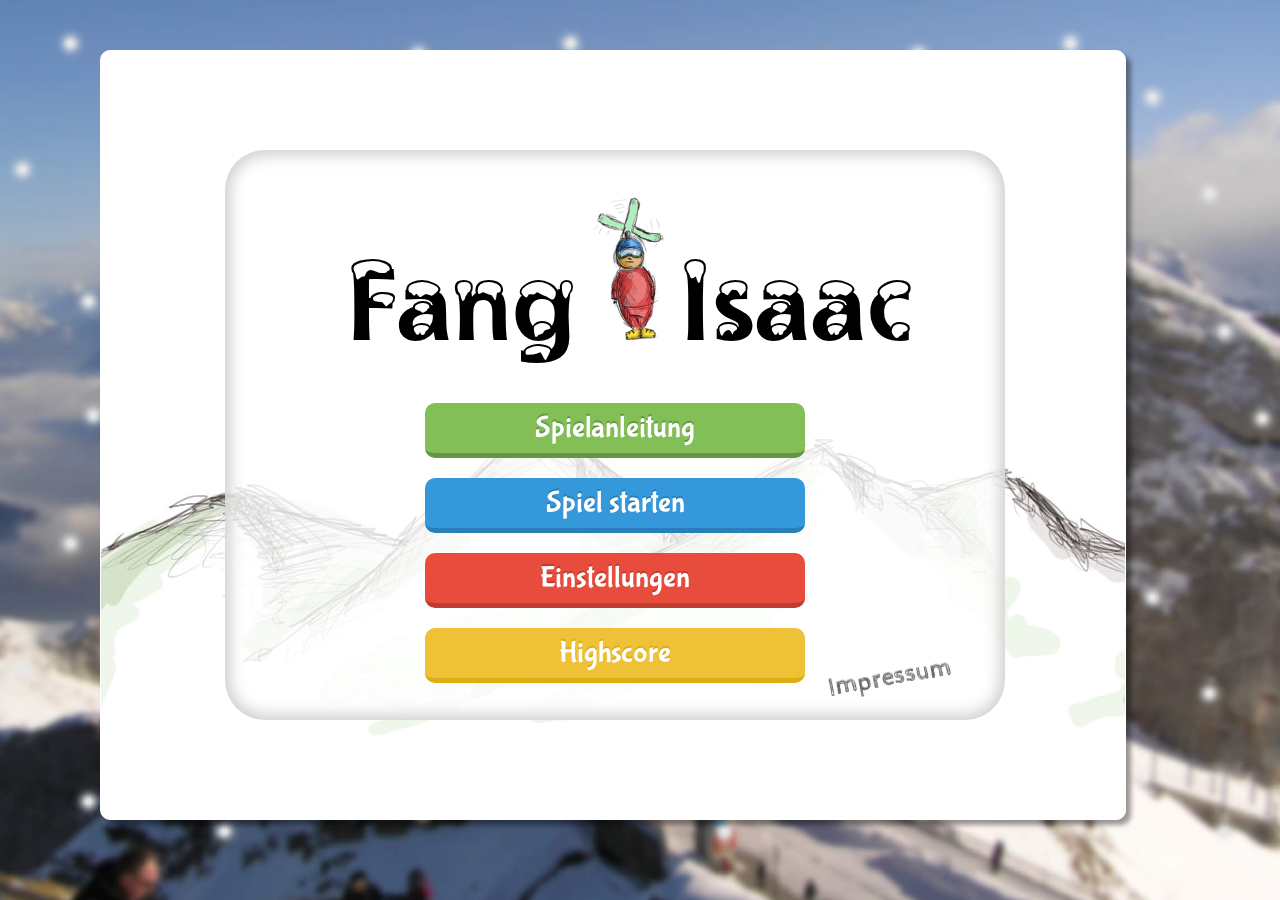
==== index.html @ 10043254 "Anleitung geändert" ====
<!--  Quellenangabe:

    Bilder Highscore:   http://de.all-free-download.com/frei-vektoren/vektoren-misc/medaillen_medaille_troph%C3%A4e_vektor_152875.html  Freie Lizenz!
    Hintergrundbild:    http://de.wikipedia.org/wiki/Pilatus_(Berg)#/media/File:Gipfel_und_Bergstation_Pilatus.JPG                      Freie Lizenz!
    Grafiketn Isaac:    http://www.cookis.at/                                                                                           Genehmigung zur internen Nutzung. Keine gewerbliche Nutzung!
    Musik / Effekte:    http://www.cookis.at/                                                                                           Genehmigung zur internen Nutzung. Keine gewerbliche Nutzung!

Schriftart: http://www.myfont.de/schriftarten/schnee/


--->

<html lang="en">
<head>


  <link href='http://fonts.googleapis.com/css?family=Bubblegum+Sans' rel='stylesheet' type='text/css'>
  <link href='http://fonts.googleapis.com/css?family=Cabin+Sketch'   rel='stylesheet' type='text/css'>

  <link rel="stylesheet" type="text/css" href="styles/styleProjectKlein.css" media="(max-width: 999px)">
  <link rel="stylesheet" type="text/css" href="styles/styleProjectKlein.css" media="(max-height: 819px)">
  <link rel="stylesheet" href="styles/styleProject1024.css" media="(max-width: 1024px)">
  <link rel="stylesheet" href="styles/reset.css">
  <link rel="stylesheet" href="styles/core.css">



<meta http-equiv="content-type" content="text/html; charset=utf-8">

</head>
<body>
    <div id="game_object">

        <audio id="background_music" loop="loop" autoplay="autoplay">
            <source src="media/musik.mp3" type="audio/mp3">
        </audio>
        <audio id="shot_sound" preload="auto">
            <source src="media/kawumm.mp3">;
        </audio>
        <audio id="reload_sound" preload="auto">
            <source src="media/nachladen.mp3">;
        </audio>

        <canvas id="game" width="1024" height="768" style="position: absolute;" ></canvas>
        <img id="isaacL0" src="images/rechts1.png" class="hidden">
        <img id="isaacL1" src="images/rechts2.png" class="hidden">
        <img id="isaacL2" src="images/rechts3.png" class="hidden">
        <img id="isaacLH0" src="images/rechts_treffer1.png" class="hidden">
        <img id="isaacLH1" src="images/rechts_treffer2.png" class="hidden">
        <img id="isaacLH2" src="images/rechts_treffer3.png" class="hidden">
        <img id="isaacR0" src="images/links1.png" class="hidden">
        <img id="isaacR1" src="images/links2.png" class="hidden">
        <img id="isaacR2" src="images/links3.png" class="hidden">
        <img id="isaacRH0" src="images/links_treffer1.png" class="hidden">
        <img id="isaacRH1" src="images/links_treffer2.png" class="hidden">
        <img id="isaacRH2" src="images/links_treffer3.png" class="hidden">
        <img id="kugel" src="images/kugel.png">
        <div id="ammo">10</div>
        <div id="score">0</div>
        <div id="time"></div>


        <div id="menu" class="hidden">
            <div id="buttonsDiv">
                <div id=logoSchrift>

                <table>
                <tr>
                    <td> Fang</td>
                    <td> <img src="images/sl_1.gif" height="150"></td>
                    <td> Isaac</td>
                    </tr>

                </table>


                </div> <!-- ENDE DIV logoSchrift -->
                <br>
                <br>
                <br>
                <a href="#" class="action-button animate green" id="anleitungButton">Spielanleitung</a>
                <a href="#" class="action-button animate blue" id="spielstarten">Spiel starten</a>
                <a href="#" class="action-button animate red" id="einstellungenButton">Einstellungen</a>
                <a href="#" class="action-button animate yellow" id="highscoreButton">Highscore</a>

        </div><!-- ENDE DIV Buttons -->
            <div id="impressumButton">
            <a href="#" class="stempel" id="Impressum" class="hidden">Impressum</a >
            </div>

        <div id="spielanleitungDiv"  class="hidden">

            <br>

            <p id="content">Ziel des Spiels ist es, so viele fliegende "Isaacs" wie möglich abzuschießen. <br><br>

                Je mehr du davon in den vorgegebenen 30 Sekunden treffen, umso höher fällt Ihre Punktezahl aus. <br>
                <br> Gesteuert wird das Zielkreuz mit der Maus  <br>
                <br> <font color="blue">Linksklick</font> feuern Sie eine Ladung Schrot ab
                <br> Die Taste <font color="blue">STRG</font>  läd neue Munition nach, aber Achtung
                <br> Jedes Nachladen kostet dich <font color="red">viele Punkte!</font>
                <br> Die Höhe der Punkte / Abzüge hängt von deinem gewähltem Level ab!
                <br><br> Am Bildschirmrand sehen Sie verschiedene Anzeigen. <br>
                <br> Unten links wird die verbleibende Zeit für das Spiel angegeben
                <br> Unten in der Mitte sehen Sie Ihren aktuellen Punktestand
                <br> Unten rechts befindet sich die Anzeige der übrigen Patronen für Ihre Waffe.
            </p>

        <a href="#" class="action-button shadow animate green" id="zuruckAnleitungButton">Zurück</a>

        </div> <!-- ENDE DIV SPIELANLEITUNG -->

        <div id="impressumDiv"  class="hidden">

            <br>
            <p id="content"> Dies Spiel wurde programmiert von:</p>
            <br>
            <table>
               <tr>
                   <th><p id="content"> OFR Reichert</p></th>
                   <th><p id="content"> OFR Rothe</p></th>
                </tr>

                <tr>
                    <td id="tdprofil"><img src="images/tobi.JPG" alt="OFR Reichert" height="300" align="center" class="profil"><br><br></td>
                    <td id="tdprofil"><img src="images/martin.jpg" alt="OFR Rothe" height="300" align="center" class="profil"><br><br></td>
                </tr>


                </table>


            <br>


        <a href="#" class="action-button shadow animate green" id="zuruckImpressumButton">Zurück</a>

        </div> <!-- ENDE DIV impressumDIV -->

        <div id="abfrageDiv" class="hidden">

            <br><br><br><br><br>
            <p id="content"> Möchten Sie den Highscore wirklich löschen?</p>
            <br>


        <a href="#" class="action-button shadow animate green" id="abfrageJaButton">Ja</a>
        <a href="#" class="action-button shadow animate red" id="abfrageNeinButton">Nein</a>

        </div> <!-- ENDE DIV abfrageDIV -->

        <div id="HighscoreDiv" class="hidden">

            <p id="content">Highscore</p>
            <br>
            <br>
            <br>
            <br>
            <div id ="tabelle"></div>
            <br>
            <br>

        <a href="#" class="action-button shadow animate blue" id="zuruckHighscoreButton">Zurück</a>

        </div> <!-- ENDE DIV Highscore -->


        <div id="spieleinestellungenDiv" class="hidden">

            <p id="content">Einstellungen</p>
            <br>
            <br>
            <!-- Einstellen des Schwierigkeitsgrades           -->

           <div class="spaceEmOut">
        <fieldset class="switch switch-three">
          <legend>
            Schwierigkeitsgrad
          </legend>
          <input id="Einfach" name="view4" type="radio" checked />
          <label for="Einfach">
            Einfach
          </label>
          <input id="Mittel" name="view4" type="radio" />
          <label for="Mittel">
            Mittel
          </label>
          <input id="Experte" name="view4" type="radio" />
          <label for="Experte">
            Experte
          </label>
          <span class="switch-button">
          </span>
        </fieldset>
      </div>
           <br>
           <br>
           <br>
      <div class="spaceEmOut">

        <fieldset class="switch switch-two">
          <legend>
            Musik
          </legend>
          <input id="yes" name="musik" type="radio" checked />
          <label for="yes">
            AN
          </label>
          <input id="no" name="musik" type="radio" />
          <label for="no">
            AUS
          </label>
          <span class="switch-button">
          </span>
        </fieldset>
     </div>
            <br>
           <br>
           <br>

       <div class="spaceEmOut">
          <fieldset class="switch switch-two">
          <legend>
            Soundeffekte
          </legend>

          <input id="on" name="sound" type="radio" checked />
          <label for="on">
            AN
          </label>
          <input id="off" name="sound" type="radio" />
          <label for="off">

            AUS
          </label>
          <span class="switch-button">
          </span>
        </fieldset>
      </div>
            <br>
           <br>
           <br>
            <div class="spaceEmOut">
          <fieldset class="switch switch-two">
          <legend>
            Highscore leeren?
          </legend>

          <input id="deleteYes" name="delete" type="radio"  />
          <label for="deleteYes">
            JA
          </label>
          <input id="deleteNo" name="delete" type="radio" checked />
          <label for="deleteNo">

            NEIN
          </label>
          <span class="switch-button">
          </span>
        </fieldset>
      </div>

        <a href="#" class="action-button shadow animate blue" id="zuruckEinstellungenButton">Zurück</a>

        </div> <!-- ENDE DIV EINSTELLUNGEN -->
        </div> <!-- ENDE DIV Menü -->



        <!--  Menübutton der immer oben links im Spiel erscheint, wenn das Spiel läuft
        um jederzeit ins Menü zu kommen
        -->

        <div id="onlymenubuttondiv">
            <a href="#" class="animate red menubutton" id="onlymenu">Menü</a>

        </div> <!-- ENDE DIV ONLYMENÜBUTTON -->

        <div id="pauseDiv"  class="postionHighscoreAbfrage hidden">

            <br>
            <br>
            <br>
            <br>

            <p id="content"> Spiel wurde pausiert! </p>

            <br>
            <br>
            <br>
            <br>
            <br>
            <br>
        <a href="#" class="action-button shadow animate green" id="weiterButton">Weiter</a>

        </div> <!-- ENDE DIV PAUSE -->

        <div id="eintragenHighscoreDiv"  class="postionHighscoreAbfrage hidden"  >
          <p id="punkte"></p>
          <p id="content">Trage deinen Namen ein und klicke auf Absenden! <br> <br>Danach bekommst du den Highscore angezeigt und kannst schauen, ob du es in den Highscore geschafft hast! </p>
        <div id="form-div" >
            <form class="form" id="form1" autocomplete="off">

              <p class="name">
                <input name="nname" type="text" class="feedback-input" placeholder="Spielername" autofocus id="name" />
              </p>

            </form>
          </div>
            <a href="#" class="action-button shadow animate green" id="highscoreSendenButton">Absenden</a>
            <br><br><br><br><br><br><br><br><br><br><br>
            <a href="#" class="action-button shadow animate red" id="zurückzumMenüButton">Abbrechen</a>

        </div><!-- ENDE DIV EintragenHighscore -->

    </div> <!-- ENDE DIV GAMEOBJEKT -->
 <div id="zuklein"  class="hidden">
 <p id="fehler"><br> <br> <br> <br>  Ohhhh da ist was doofes passiert! <br> <br> Bitte vergrößere das Fenster auf mindestens 1024 Pixel Breite und 820 Pixel Höhe, <br> <br> damit das Spiel ordentlich dargestellt werden kann. <br> <br> Viel Spaß beim Spielen!

        </div> <!-- ENDE DIV Fehlermeldung bei zu kleinem Bildschirm -->

    <script src="scripts/game.js" type="text/javascript" charset="utf-8"></script>

</body>
</html>
---- styles/styleProjectKlein.css ----
#game_object {

    display: none;

}
#zuklein {

    display: inline;
    position: absolute;
     top: 50%;
     left: 50%;
     width: 500px;
     height: 500px;
     margin-left: -250px;
     margin-top: -250px;
     box-sizing: border-box;
     background: #eee;
     border: 4px solid white;
     box-shadow: 0 0 1px rgba(0,0,0, .4);
     opacity: 0.7;
}


#fehler{
    -webkit-animation: farbefehler 2s infinite;
    animation: position 2s, farbefehler 2s;
    padding: 20px;
    font-size: 25px;
    color: black;
    text-align: center;
    font-family: 'Bubblegum Sans', cursive
}


@-webkit-keyframes farbefehler {
        0%      {   }
        50%     { text-shadow: 0 0 0.1em red, 0 0 0.1em red, 0 0 0.1em red;  }
        100%    {  }
---- styles/styleProjectKlein.css ----
#game_object {

    display: none;

}
#zuklein {

    display: inline;
    position: absolute;
     top: 50%;
     left: 50%;
     width: 500px;
     height: 500px;
     margin-left: -250px;
     margin-top: -250px;
     box-sizing: border-box;
     background: #eee;
     border: 4px solid white;
     box-shadow: 0 0 1px rgba(0,0,0, .4);
     opacity: 0.7;
}


#fehler{
    -webkit-animation: farbefehler 2s infinite;
    animation: position 2s, farbefehler 2s;
    padding: 20px;
    font-size: 25px;
    color: black;
    text-align: center;
    font-family: 'Bubblegum Sans', cursive
}


@-webkit-keyframes farbefehler {
        0%      {   }
        50%     { text-shadow: 0 0 0.1em red, 0 0 0.1em red, 0 0 0.1em red;  }
        100%    {  }
---- styles/styleProject1024.css ----
#game{

        left: 0px !important;
        top: 0px !important;
         }

#menu {
        left: 0px !important;
        top: 100px !important;
}

#time {
    margin: 700px 0 0 70px !important;
}

#score {

  margin: 700px 0 0 500px !important;
}

#kugel{

    margin: 675px 0 0 770px !important;
}

#ammo {
      margin: 695px 0 0 825px !important;
}

.menubutton {
    margin: 0px 10px 20px 190px !important;
}

 .postionHighscoreAbfrage{
        margin-left: 125px !important;
        top: 75 !important;
}
---- styles/core.css ----
@font-face { font-family: 'schnee';
             src: url('../fonts/ChristmasSnow.ttf') format('truetype'); }


html{
    background:url(../images/hintergrund1.jpg) no-repeat;
    background-size: cover;
    height:100%;
}


body{

/**************************************************************
*
*    Es kann wenn gewünscht Schneefall eingeblendet werden
*    Allerdings sehr Performancelastig, daher erst einmal deaktiviert
*
***************************************************************/

    animation: schnee 20s linear infinite;
       /*-webkit-animation: schnee 20s linear infinite; */

	padding: 10px;
    background:

        url('../images/schnee_hintergrund_1.png'),
          /* url('../images/schnee_hintergrund_2.png'),
          url('../images/schnee_hintergrund_3.png') */
          repeat-x left bottom;


}

@keyframes schnee{
        0%      {background-position:0px 0px,0px 0px,0px 0px;            }

        100%    {background-position:500px 1000px,400px 400px,300px 300px}
}

    @-webkit-keyframes schnee{
       0%      {background-position:0px 0px,0px 0px,0px 0px;     }

        100%   {background-position:500px 1000px,400px 400px,300px 300px}
    }


/**************************************************************
*
*    Darstellung des Startgrafik
*
***************************************************************/

    #logoSchrift {
        margin-left: 80px;
        left: 80px;
        font-size: 100px;
/*        font-family: 'Cabin Sketch', cursive;*/
        font-family: 'schnee';

    }

/**************************************************************
*
*    Darstellung der Inhaltstexte
*
***************************************************************/

    #content {
        padding: 10px;
        font-family: 'Bubblegum Sans', cursive;
        font-size: 23px;
        margin: auto;
    }

#img{
    padding: 10px;
}

/**************************************************************
*
*    Darstellung des Menüs
*
***************************************************************/

    #menu{
        position: absolute;
        padding-top: 40px;
        padding-left: 40px;
        padding-right: 40px;
        padding-bottom: 130px;
        width: 700;
        height: 400px;
        background-color:  rgba(255,255,255, .8);
        box-shadow: inset 0 0 15px 5px rgba(200,200,200, .9);
            -moz-box-shadow: inset 0 0 15px 5px rgba(200,200,200, .9);
            -webki t-box-shadow: inset 0 0 15px 5px rgba(200,200,200, .9);
        border-radius: 40px;
            -moz-border-radius: 40px;
            -webkit-border-radius: 40px;
        text-align: center;
        margin-left: 125px;
        top: 150;
        left: 100px;
    }

/**************************************************************
*
*    Ausrichtung Buttons
*
***************************************************************/

    #zuruckAnleitungButton, #zuruckEinstellungenButton {
        margin-top: 20px;

    }

/**************************************************************
*
*    Darstellung der Menübuttons
*
***************************************************************/

    .action-button{

        position: relative;
        padding: 10px 40px;
        margin: 0px 10px 20px 160px;
        display: block;
        width: 300px;
        border-radius: 10px;
        font-family: 'Bubblegum Sans', cursive;
        font-size: 30px;
        color: #FFF;
        text-decoration: none;
    }

    .animate{
        transition: all 0.1s;
        -webkit-transition: all 0.1s;
    }

    .blue{
        background-color: #3498DB;
        border-bottom: 5px solid #2980B9;
        text-shadow: 0px -2px #2980B9;
    }

    .blue:hover{
        background-color: #34a6db;
    }

    .red{
        background-color: #E74C3C;
        border-bottom: 5px solid #BD3E31;
        text-shadow: 0px -2px #BD3E31;
    }

    .red:hover{
        background-color: #ea6153;
    }

    .green{
        background-color: #82BF56;
        border-bottom: 5px solid #669644;
        text-shadow: 0px -2px #669644;
    }

    .green:hover{
        background-color: #9dcd7b;
    }

    .yellow{
        background-color: #eec136;
        border-bottom: 5px solid #deac13;
        text-shadow: 0px -2px #deac13;
    }

    .yellow:hover{
        background-color: #f0c84e;
    }


    .action-button:active{
        transform: translate(0px,5px);
         -webkit-transform: translate(0px,5px);
        border-bottom: 1px solid;
    }


/**************************************************************
*
*    CSS Klassen für die Positionierung der Spielelemente
*
***************************************************************/

    #isaacL0{

        display: none;
        width: 75px;
        height: 50px;

    }

    #isaacL1{

        display: none;
        width: 75px;
        height: 50px;

    }

    #isaacL2{

        display: none;
        width: 75px;
        height: 50px;

    }

    #isaacR0{

        display: none;
        width: 75px;
        height: 50px;

    }

    #isaacR1{

        display: none;
        width: 75px;
        height: 50px;

    }

    #isaacR2{

        display: none;
        width: 75px;
        height: 50px;

    }

    #kugel{

        /* Kugel nicht klickbar machen*/

      -webkit-user-select: none;
      -khtml-user-select: none;
      -moz-user-select: none;
      -o-user-select: none;
      user-select: none;

        width: 32px;
        height: 65px;
        position: absolute;
        margin: 730px 0 0 870px;
        text-shadow: 0 1px 0 #ccc,
                   0 2px 0 #c9c9c9,
                   0 3px 0 #bbb,
                   0 4px 0 #b9b9b9,
                   0 5px 0 #aaa,
                   0 6px 1px rgba(0,0,0,.1),
                   0 0 5px rgba(0,0,0,.1),
                   0 1px 3px rgba(0,0,0,.3),
                   0 3px 5px rgba(0,0,0,.2),
                   0 5px 10px rgba(0,0,0,.25),
                   0 10px 10px rgba(0,0,0,.2),
                   0 20px 20px rgba(0,0,0,.15);
        position: absolute;
        font-family: 'Bubblegum Sans', cursive;
        font-size:40px;
    }

    #ammo{
        color: #444;
        margin: 745px 0 0 920px;
        text-shadow: 0 1px 0 #ccc,
                   0 2px 0 #c9c9c9,
                   0 3px 0 #bbb,
                   0 4px 0 #b9b9b9,
                   0 5px 0 #aaa,
                   0 6px 1px rgba(0,0,0,.1),
                   0 0 5px rgba(0,0,0,.1),
                   0 1px 3px rgba(0,0,0,.3),
                   0 3px 5px rgba(0,0,0,.2),
                   0 5px 10px rgba(0,0,0,.25),
                   0 10px 10px rgba(0,0,0,.2),
                   0 20px 20px rgba(0,0,0,.15);
        position: absolute;
        font-family: 'Bubblegum Sans', cursive;
        font-size:40px;
        -webkit-user-select: none;
        -khtml-user-select: none;
        -moz-user-select: none;
        -o-user-select: none;
         user-select: none;
    }

    #score{
        color: #222222;
        margin: 745px 0 0 550;
        text-shadow: 0 1px 0 #ccc,
                   0 2px 0 #c9c9c9,
                   0 3px 0 #bbb,
                   0 4px 0 #b9b9b9,
                   0 5px 0 #aaa,
                   0 6px 1px rgba(0,0,0,.1),
                   0 0 5px rgba(0,0,0,.1),
                   0 1px 3px rgba(0,0,0,.3),
                   0 3px 5px rgba(0,0,0,.2),
                   0 5px 10px rgba(0,0,0,.25),
                   0 10px 10px rgba(0,0,0,.2),
                   0 20px 20px rgba(0,0,0,.15);
        position: absolute;
        font-family: 'Bubblegum Sans', cursive;
        font-size:40px;
        -webkit-user-select: none;
        -khtml-user-select: none;
        -moz-user-select: none;
        -o-user-select: none;
         user-select: none;

    }

    #time{
        color: black;
        margin: 745px 0 0 155px;
        text-shadow: 0 1px 0 #ccc,
                   0 2px 0 #c9c9c9,
                   0 3px 0 #bbb,
                   0 4px 0 #b9b9b9,
                   0 5px 0 #aaa,
                   0 6px 1px rgba(0,0,0,.1),
                   0 0 5px rgba(0,0,0,.1),
                   0 1px 3px rgba(0,0,0,.3),
                   0 3px 5px rgba(0,0,0,.2),
                   0 5px 10px rgba(0,0,0,.25),
                   0 10px 10px rgba(0,0,0,.2),
                   0 20px 20px rgba(0,0,0,.15);
        position: absolute;
        font-family: 'Bubblegum Sans', cursive;
        font-size:40px;
        -webkit-user-select: none;
        -khtml-user-select: none;
        -moz-user-select: none;
        -o-user-select: none;
         user-select: none;
    }

    #game{

        cursor: url(../images/fadenkreuz.png), default;
        background-image: url(../images/background.jpg);
        position: absolute;
        width: 1024px;
        height: 768px;
        left: 100px;
        top: 50px;
        border: 1px solid #FFF;
        border-radius: 10px;
        -moz-border-radius: 10px;
        -webkit-border-radius: 10px;
        box-shadow: 5px 5px 5px rgba(0,0,0,.4);

    }

/**************************************************************
*
*    Ein / Ausblenden der Element über Javasrcipt
*
***************************************************************/

    .hidden{
        display: none;
    }

/**************************************************************
*
*    CSS Klassen für die Positionierung der Spielelemente
*
***************************************************************/

    .postionHighscoreAbfrage{
        position: relative;
        padding-top: 40px;
        padding-left: 40px;
        padding-right: 40px;
        padding-bottom: 130px;
        width: 700;
        height: 400px;
        background-color:  rgba(255,255,255, .8);
            -moz-box-shadow: inset 0 0 15px 5px rgba(200,200,200, .9);
            -webki t-box-shadow: inset 0 0 15px 5px rgba(200,200,200, .9);
        box-shadow: inset 0 0 15px 5px rgba(200,200,200, .9);
        border-radius: 40px;
            -moz-border-radius: 40px;
            -webkit-border-radius: 40px;
        text-align: center;
        margin-left: 215px;
        top: 125;

    }

/**************************************************************
*
*    Darstellung des kleinen Menü während das Spiel aktiv ist
*
***************************************************************/

    #onlymenubuttondiv {

        position: absolute;
        top: 10px;
        left: -150;
    }

    .menubutton {
        position: relative;
        padding: 10px 10px;
        margin: 0px 10px 20px 160px;
        display: block;
        width: 40px;
        border-radius: 10px;
        font-family: 'Bubblegum Sans', cursive;
        font-size: 15px;
        color: #FFF;
        text-decoration: none;

    }

    .menubutton:active{

        transform: translate(0px,5px);
            -webkit-transform: translate(0px,5px);
        border-bottom: 1px solid;
    }

/**************************************************************
*
*    Einstellungen für das Spiel
*
***************************************************************/

    .switch {
        border:0;
        color:#000;
        font-family: 'Bubblegum Sans', cursive;
        font-size:25px;
        padding:0;
        position:relative;
        width:700px;
    }
    .switch legend {
        color:#000;
        display:block;
        float:left;
        font-size:25px;
        line-height:15px;
        padding:7px 10% 3px 0;
        text-align:center;
        width:40%;
    }
    .switch input {
        opacity:0;
        position:absolute;
    }
    .switch legend:after {
        border-radius:3px;
        content:'';
        height:100%;
        left:50%;
        padding:2px;
        position:absolute;
        top:0;
        width:50%;
        z-index:0;
    }
    .switch label {
        color:#000;
        cursor:pointer;
        float:left;
        margin-top:2px;
        padding:5px 0 3px 0;
        position:relative;
        text-align:center;
        width:25%;
        z-index:2;
    }
    .switch input:checked + label {
        color:#f1831e;
        moz-transition:all 0.4s ease-in 0s;
        o-transition:all 0.4s ease-in 0s;
        transition:all 0.4s ease-in 0s;
        webkit-transition:all 0.4s ease-in 0s;
    }
    .switch input:focus + label {
        background-color:#EDEDED;
        moz-transition:all 0.4s ease-in 0s;
        o-transition:all 0.4s ease-in 0s;
        transition:all 0.4s ease-in 0s;
        webkit-transition:all 0.4s ease-in 0s;
    }
    .switch .switch-button {
        border-bottom:solid 1px #6B6B6B;
        clear:both;
        height:100%;
        left:50%;
        margin:2px;
        moz-transition:all 0.3s ease-out;
        o-transition:all 0.3s ease-out;
        position:absolute;
        top:0;
        transition:all 0.3s ease-out;
        webkit-transition:all 0.3s ease-out;
        z-index:1;
    }
    .switch input:last-of-type:checked ~ .switch-button {
        left:75%;
    }
    .switch.switch-two label {
        width:16.6%;
    }
    .switch.switch-two .switch-button {
        width:16%;
    }
    .switch.switch-two input:checked:nth-of-type(2) ~ .switch-button {
        left:66.6%;
    }
    .switch.switch-two input:checked:last-of-type ~ .switch-button {
        left:66.26%;
    }
    .switch.switch-three label {
        width:16.6%;
    }
    .switch.switch-three .switch-button {
        width:16%;
    }
    .switch.switch-three input:checked:nth-of-type(2) ~ .switch-button {
        left:66.6%;
    }
    .switch.switch-three input:checked:last-of-type ~ .switch-button {
        left:83.26%;
    }


    .spaceEmOut {
        margin-bottom:15px;
    }



    .switch .switch-button {

        border-bottom:solid 1px #6b6b6b;
        clear:both;
        height:100%;
        left:50%;
        margin:2px;
        moz-transition:all 0.3s ease-out;
        o-transition:all 0.3s ease-out;
        position:absolute;
        top:0;
        transition:all 0.3s ease-out;
        webkit-transition:all 0.3s ease-out;
        z-index:1;
    }


/**************************************************************
*
*    CSS Klassen für die Darstellung des Highscores
*
***************************************************************/

    #form-div {
        background-color:rgba(72,72,72,0.4);
        padding-left:35px;
        padding-right:35px;
        padding-top:35px;
        padding-bottom:50px;
        width: 450px;
        height: 225px;
        float: left;
        left: 50%;
        position: absolute;
        margin-top:30px;
        margin-left: -260px;
      -moz-border-radius: 7px;
      -webkit-border-radius: 7px;
    }

    .feedback-input {
        color:#3c3c3c;
        font-family: Helvetica, Arial, sans-serif;
        font-weight:500;
        font-size: 18px;
        border-radius: 0;
        line-height: 22px;
        background-color: #fbfbfb;
        padding: 13px 13px 13px 54px;
        margin-bottom: 10px;
        width:100%;
        -webkit-box-sizing: border-box;
        -moz-box-sizing: border-box;
        -ms-box-sizing: border-box;
        box-sizing: border-box;
      border: 3px solid rgba(0,0,0,0);
    }

    .feedback-input:focus{
        background: #fff;
        box-shadow: 0;
        border: 3px solid #3498db;
        color: #3498db;
        outline: none;
      padding: 13px 13px 13px 54px;
    }

    .focused{
        color:#30aed6;
        border:#30aed6 solid 3px;
    }

    #name{
        background-image: url(http://rexkirby.com/kirbyandson/images/name.svg);
        background-size: 30px 30px;
        background-position: 11px 8px;
        background-repeat: no-repeat;
    }

    #buttonsDiv {
        position: absolute;
    }

/**************************************************************
*
*    CSS für die Highscore Tabelle
*
***************************************************************/

    table {
        *border-collapse: collapse; /* IE7 and lower */
        border-spacing: 0;
        width: 100%;
    }

    .bordered {
        border: solid #ccc 1px;
            -moz-border-radius: 6px;
            -webkit-border-radius: 6px;
        border-radius: 6px;
            -webkit-box-shadow: 0 1px 1px #ccc;
            -moz-box-shadow: 0 1px 1px #ccc;
        box-shadow: 0 1px 1px #ccc;
        font-size: 20px;
        font-family: 'Bubblegum Sans', cursive;
        box-shadow: 5px 5px 5px rgba(0,0,0,.4);
            -moz-box-shadow: 0 0 15px rgba(0, 0, 0, 0.6);
            -webkit-box-shadow: 0 0 15px rgba(0, 0, 0, 0.6);
        box-shadow: 0 0 15px rgba(0, 0, 0, 0.6);

    }

    .bordered tr:hover {
        background: #fbf8e9;
        -o-transition: all 0.1s ease-in-out;
        -webkit-transition: all 0.1s ease-in-out;
        -moz-transition: all 0.1s ease-in-out;
        -ms-transition: all 0.1s ease-in-out;
        transition: all 0.1s ease-in-out;
    }

    .bordered td, .bordered th {
        border-left: 1px solid #ccc;
        border-top: 1px solid #ccc;
        padding: 10px;
        text-align: center;
    }

    .bordered th {
        background-color: #3498db;
        background-image: -webkit-gradient(linear, left top, left bottom, from(#ebf3fc), to(#dce9f9));
        background-image: -webkit-linear-gradient(top, #3498db, #dce9f9);
        background-image:    -moz-linear-gradient(top, #3498db, #dce9f9);
        background-image:     -ms-linear-gradient(top, #3498db, #dce9f9);
        background-image:      -o-linear-gradient(top, #3498db, #dce9f9);
        background-image:         linear-gradient(top, #ebf3fc, #dce9f9);
        -webkit-box-shadow: 0 1px 0 rgba(255,255,255,.8) inset;
        -moz-box-shadow:0 1px 0 rgba(255,255,255,.8) inset;
        box-shadow: 0 1px 0 rgba(255,255,255,.8) inset;
        border-top: none;
        text-shadow: 2px 2px 2px rgba(255,255,255,.5);
    }

    .bordered td:first-child, .bordered th:first-child {
        border-left: none;
    }

    .bordered th:first-child {
        -moz-border-radius: 6px 0 0 0;
        -webkit-border-radius: 6px 0 0 0;
        border-radius: 6px 0 0 0;
    }

    .bordered th:last-child {
        -moz-border-radius: 0 6px 0 0;
        -webkit-border-radius: 0 6px 0 0;
        border-radius: 0 6px 0 0;
    }

    .bordered th:only-child{
        -moz-border-radius: 6px 6px 0 0;
        -webkit-border-radius: 6px 6px 0 0;
        border-radius: 6px 6px 0 0;
    }

    .bordered tr:last-child td:first-child {
        -moz-border-radius: 0 0 0 6px;
        -webkit-border-radius: 0 0 0 6px;
        border-radius: 0 0 0 6px;
    }

    .bordered tr:last-child td:last-child {
        -moz-border-radius: 0 0 6px 0;
        -webkit-border-radius: 0 0 6px 0;
        border-radius: 0 0 6px 0;
    }

    #highscoreSendenButton {
        top: 170px;
    }

/**************************************************************
*
*    Darstellung der erreichten Punkte nach einem Spiel
*    im Div PunkteEintragen
*
***************************************************************/

    #punkte {
      color: red;
      font-family: 'Bubblegum Sans', cursive;
      font-size: 50px;
      text-shadow: 0 1px 0 #ccc,
                   0 2px 0 #c9c9c9,
                   0 3px 0 #bbb,
                   0 4px 0 #b9b9b9,
                   0 5px 0 #aaa,
                   0 6px 1px rgba(0,0,0,.1),
                   0 0 5px rgba(0,0,0,.1),
                   0 1px 3px rgba(0,0,0,.3),
                   0 3px 5px rgba(0,0,0,.2),
                   0 5px 10px rgba(0,0,0,.25),
                   0 10px 10px rgba(0,0,0,.2),
                   0 20px 20px rgba(0,0,0,.15);
    }

/**************************************************************
*
*    Beim Nachladen soll ab 3 Patronen die Schrift anfangen zu pulsieren
*
***************************************************************/

    .nachladen{
        -webkit-animation: farbe 500ms infinite;
    }

    @-webkit-keyframes farbe {
            0% { }
            50%{   text-shadow: 0 0 0.1em red, 0 0 0.1em red, 0 0 0.1em red;
                   transform: scale(1.5);
            }
            100%{  }
        }

/**************************************************************
*
*    Im Highscore soll nach dem Eintragen in den Highscore, der jeweilige Spieler farblich markiert werden
*
***************************************************************/


    #aktiverspieler{

         -webkit-animation: hintergrund 2000ms infinite;
    }

    @-webkit-keyframes hintergrund {
            0%   {      background-color: lightcoral;    }
            50%  {      background-color: white;         }
            100% {      background-color: lightcoral;    }
        }


/**************************************************************
*
*    Style für den Impressum Link auf der Startseite
*
***************************************************************/

    .stempel {
        display:inline-block;
         -moz-transform:rotate(-10deg);
        -webkit-transform:rotate(-10deg);
        -o-transform:rotate(-10deg);
        -ms-transform:rotate(-10deg);
        transform:rotate(-10deg);
        font-size: 25px;
        text-shadow: 0 -1px 1px #666666, 0 2px 2px #FFFFFF;
        font-family: 'Cabin Sketch', cursive;    color: black;
        color: black;
        text-decoration: none;
        margin-left: 550px;
        margin-top: 475px;
        opacity: 0.6
    }

/**************************************************************
*
*    Style für die Bilder im Impressum
*
***************************************************************/
.   profil {

      -webkit-box-shadow: 0 15px 10px #777;
      -moz-box-shadow: 0 15px 10px #777;
      box-shadow: 0 15px 10px #777;
    }


/**************************************************************
*
*    Animation zum Verschieben der Punkteanzeige beim Treffen eines Isaacs
*
***************************************************************/

    .anzeigenTreffer{
        cursor: url(../images/fadenkreuz.png), default;

        /* Div nicht klickbar machen*/

      -webkit-user-select: none;
       -khtml-user-select: none;
         -moz-user-select: none;
           -o-user-select: none;
              user-select: none;
        -webkit-animation: position 1000ms;
        color: green;
        font-family: 'Bubblegum Sans', cursive;
        opacity: 0;
        transform: scale(1.5);

    }

        @-webkit-keyframes position {
            0% {opacity: 1}

            100%{
                opacity: 0;
                -webkit-transform: translate(0,-200px);
                -moz-transform: translate(0,-200px);
                -o-transform: translate(0,-200px);
                -ms-transform: translate(0,-200px);
                transform: translate(0,-200px);
            }
    }

    .anzeigenAbzug{
        cursor: url(../images/fadenkreuz.png), default;

        /* Div nicht klickbar machen*/

      -webkit-user-select: none;
       -khtml-user-select: none;
         -moz-user-select: none;
           -o-user-select: none;
              user-select: none;
        -webkit-animation: position 1000ms;
        color: red;
        font-family: 'Bubblegum Sans', cursive;
        opacity: 0;
        transform: scale(2);
    }

        @-webkit-keyframes position {
            0% {opacity: 1}

            100%{
                opacity: 0;
                -webkit-transform: translate(0,-200px);
                -moz-transform: translate(0,-200px);
                -o-transform: translate(0,-200px);
                -ms-transform: translate(0,-200px);
                transform: translate(0,-200px);
            }
    }






#tdprofil {
    text-align: center;
}
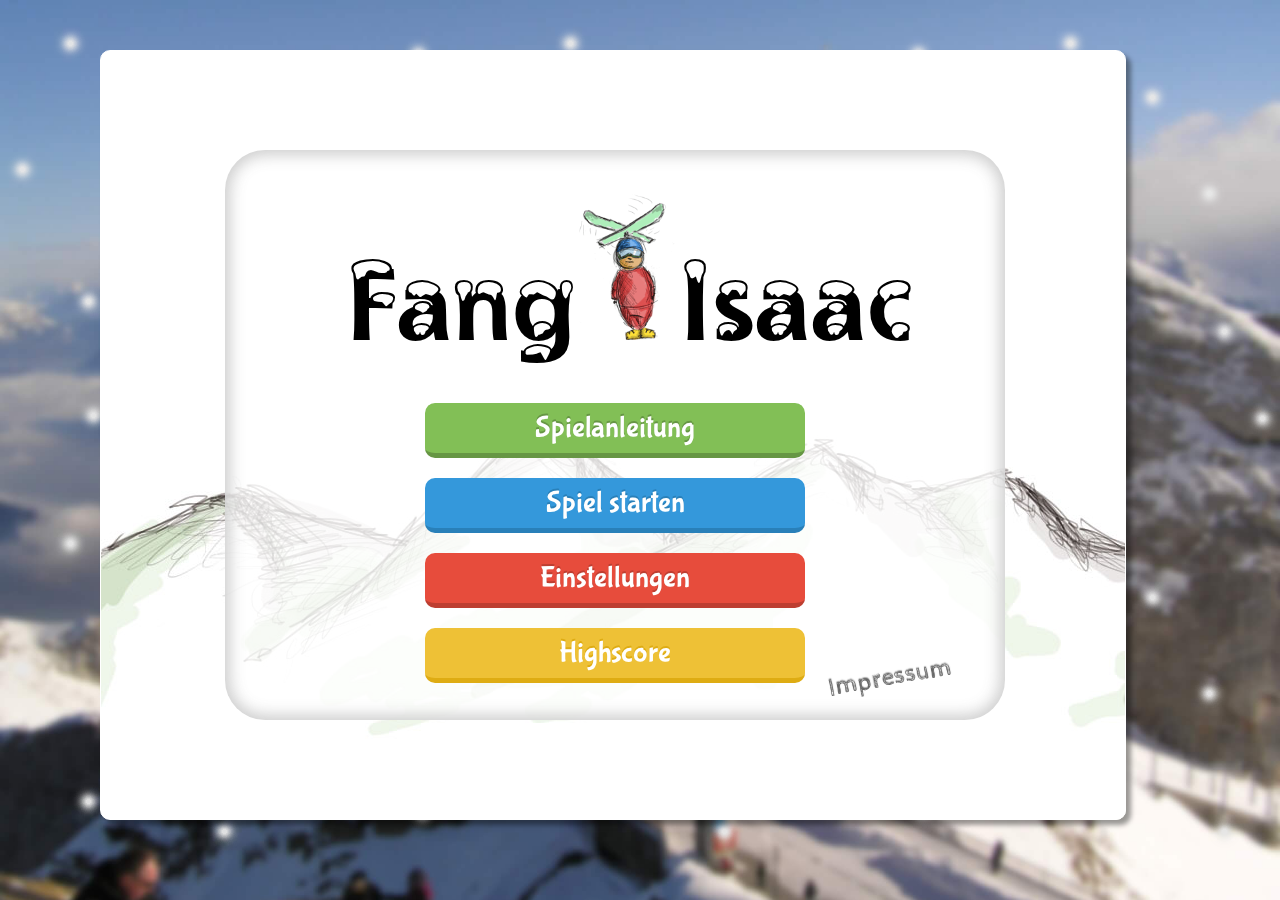
==== commit 572b969f: "FacIcon hinzugefügt <3, Input auf Zahlen und Buchstaben beschränkt" ====
--- a/index.html
+++ b/index.html
@@ -23,10 +23,8 @@
   <link rel="stylesheet" href="styles/styleProject1024.css" media="(max-width: 1024px)">
   <link rel="stylesheet" href="styles/reset.css">
   <link rel="stylesheet" href="styles/core.css">
-
-
-
-<meta http-equiv="content-type" content="text/html; charset=utf-8">
+  <link rel="shortcut icon" href="images/favicon.ico" type="image/x-icon" />
+  <meta http-equiv="content-type" content="text/html; charset=utf-8">
 
 </head>
 <body>
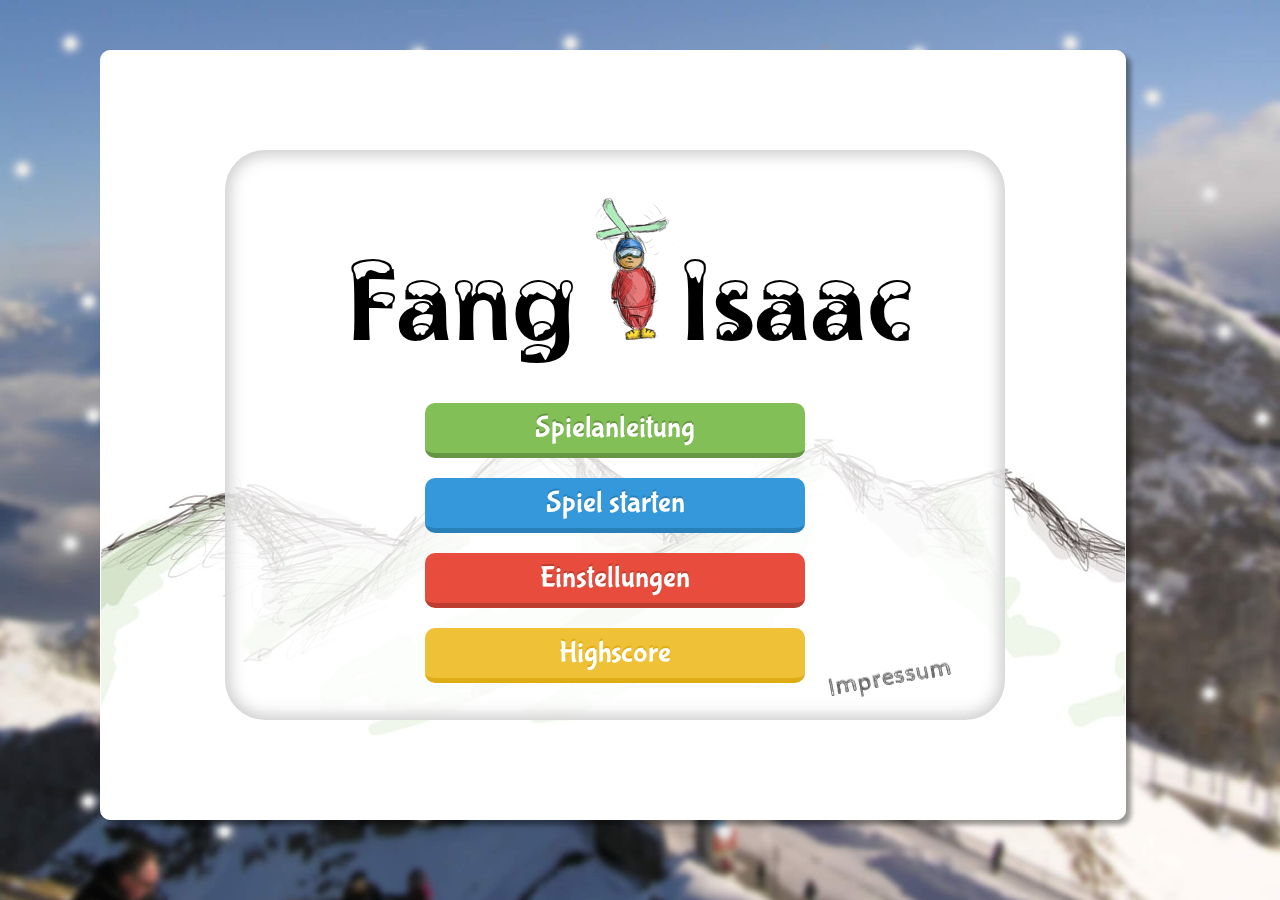
==== commit 786bd635: "Änderung Medienabfragen (Media Queries)." ====
--- a/index.html
+++ b/index.html
@@ -18,9 +18,9 @@
   <link href='http://fonts.googleapis.com/css?family=Bubblegum+Sans' rel='stylesheet' type='text/css'>
   <link href='http://fonts.googleapis.com/css?family=Cabin+Sketch'   rel='stylesheet' type='text/css'>
 
-  <link rel="stylesheet" type="text/css" href="styles/styleProjectKlein.css" media="(max-width: 999px)">
-  <link rel="stylesheet" type="text/css" href="styles/styleProjectKlein.css" media="(max-height: 819px)">
-  <link rel="stylesheet" href="styles/styleProject1024.css" media="(max-width: 1024px)">
+  <link rel="stylesheet" href="styles/styleProject1024.css" media="(max-width: 1130px),(max-height: 823px)">
+  <link rel="stylesheet" type="text/css" href="styles/styleProjectKlein.css" media="(max-width: 1023px),(max-height: 774px)">
+
   <link rel="stylesheet" href="styles/reset.css">
   <link rel="stylesheet" href="styles/core.css">
   <link rel="shortcut icon" href="images/favicon.ico" type="image/x-icon" />
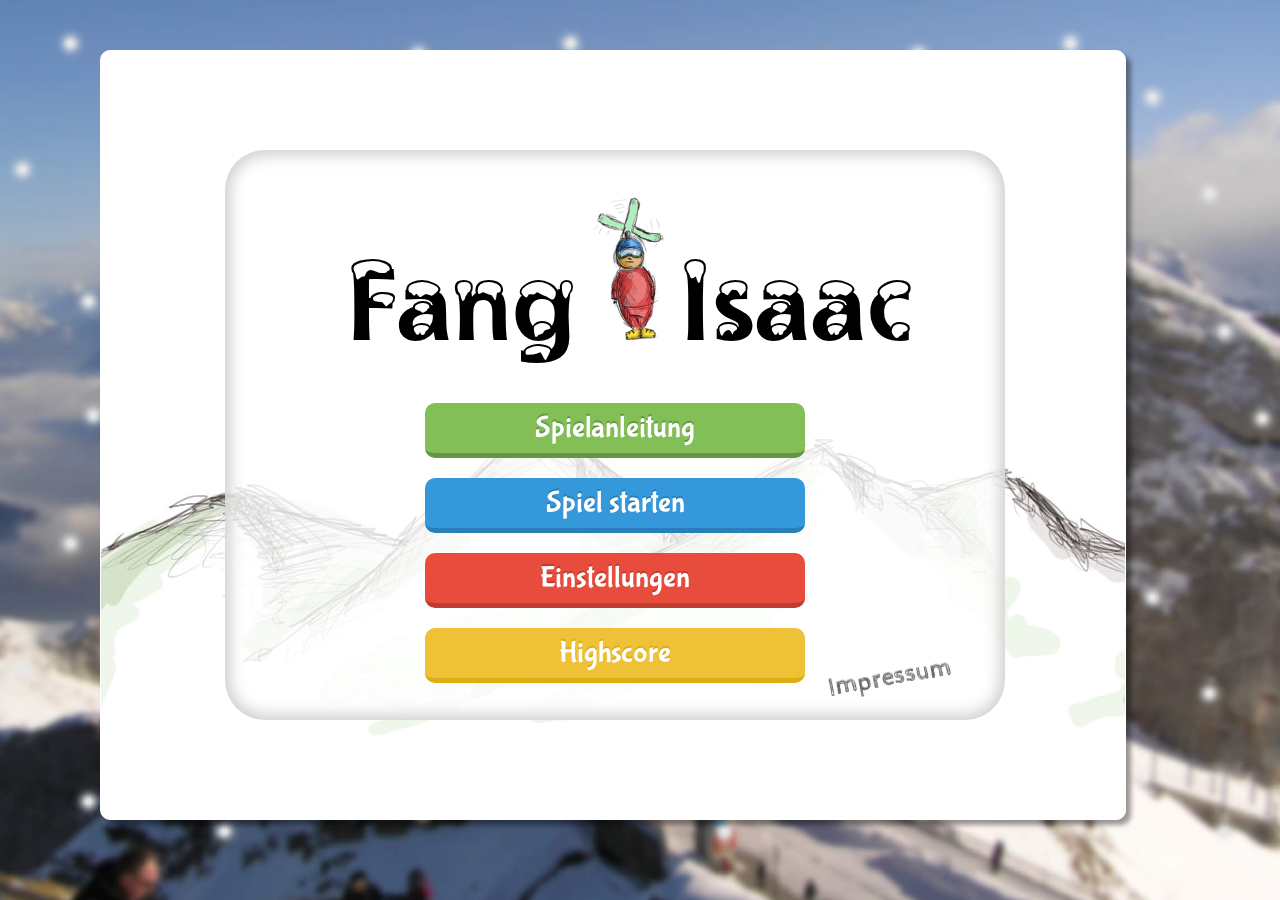
==== commit 14969a8d: "Bug" ====
--- a/index.html
+++ b/index.html
@@ -19,10 +19,10 @@
   <link href='http://fonts.googleapis.com/css?family=Cabin+Sketch'   rel='stylesheet' type='text/css'>
 
   <link rel="stylesheet" href="styles/styleProject1024.css" media="(max-width: 1130px),(max-height: 823px)">
-  <link rel="stylesheet" type="text/css" href="styles/styleProjectKlein.css" media="(max-width: 1023px),(max-height: 774px)">
+  <link rel="stylesheet" type="text/css" href="styles/styleProjectZuKlein.css" media="(max-width: 1023px),(max-height: 774px)">
 
   <link rel="stylesheet" href="styles/reset.css">
-  <link rel="stylesheet" href="styles/core.css">
+  <link rel="stylesheet" href="styles/styleProjectNormal.css">
   <link rel="shortcut icon" href="images/favicon.ico" type="image/x-icon" />
   <meta http-equiv="content-type" content="text/html; charset=utf-8">
 
--- a/styles/styleProjectZuKlein.css
+++ b/styles/styleProjectZuKlein.css
@@ -0,0 +1,38 @@
+#game_object {
+
+    display: none;
+
+}
+#zuklein {
+
+    display: inline;
+    position: absolute;
+     top: 50%;
+     left: 50%;
+     width: 500px;
+     height: 500px;
+     margin-left: -250px;
+     margin-top: -250px;
+     box-sizing: border-box;
+     background: #eee;
+     border: 4px solid white;
+     box-shadow: 0 0 1px rgba(0,0,0, .4);
+     opacity: 0.7;
+}
+
+
+#fehler{
+    -webkit-animation: farbefehler 2s infinite;
+    animation: position 2s, farbefehler 2s;
+    padding: 20px;
+    font-size: 25px;
+    color: black;
+    text-align: center;
+    font-family: 'Bubblegum Sans', cursive
+}
+
+
+@-webkit-keyframes farbefehler {
+        0%      {   }
+        50%     { text-shadow: 0 0 0.1em red, 0 0 0.1em red, 0 0 0.1em red;  }
+        100%    {  }
--- a/styles/styleProjectNormal.css
+++ b/styles/styleProjectNormal.css
@@ -0,0 +1,907 @@
+@font-face { font-family: 'schnee';
+             src: url('../fonts/ChristmasSnow.ttf') format('truetype'); }
+
+
+html{
+    background:url(../images/hintergrund1.jpg) no-repeat;
+    background-size: cover;
+    height:100%;
+}
+
+
+body{
+
+/**************************************************************
+*
+*    Es kann wenn gewünscht Schneefall eingeblendet werden
+*    Allerdings sehr Performancelastig, daher erst einmal deaktiviert
+*
+***************************************************************/
+
+    animation: schnee 20s linear infinite;
+       /*-webkit-animation: schnee 20s linear infinite; */
+
+	padding: 10px;
+    background:
+
+        url('../images/schnee_hintergrund_1.png'),
+          /* url('../images/schnee_hintergrund_2.png'),
+          url('../images/schnee_hintergrund_3.png') */
+          repeat-x left bottom;
+
+
+}
+
+@keyframes schnee{
+        0%      {background-position:0px 0px,0px 0px,0px 0px;            }
+
+        100%    {background-position:500px 1000px,400px 400px,300px 300px}
+}
+
+    @-webkit-keyframes schnee{
+       0%      {background-position:0px 0px,0px 0px,0px 0px;     }
+
+        100%   {background-position:500px 1000px,400px 400px,300px 300px}
+    }
+
+
+/**************************************************************
+*
+*    Darstellung des Startgrafik
+*
+***************************************************************/
+
+    #logoSchrift {
+        margin-left: 80px;
+        left: 80px;
+        font-size: 100px;
+/*        font-family: 'Cabin Sketch', cursive;*/
+        font-family: 'schnee';
+
+    }
+
+/**************************************************************
+*
+*    Darstellung der Inhaltstexte
+*
+***************************************************************/
+
+    #content {
+        padding: 10px;
+        font-family: 'Bubblegum Sans', cursive;
+        font-size: 23px;
+        margin: auto;
+    }
+
+#img{
+    padding: 10px;
+}
+
+/**************************************************************
+*
+*    Darstellung des Menüs
+*
+***************************************************************/
+
+    #menu{
+        position: absolute;
+        padding-top: 40px;
+        padding-left: 40px;
+        padding-right: 40px;
+        padding-bottom: 130px;
+        width: 700;
+        height: 400px;
+        background-color:  rgba(255,255,255, .8);
+        box-shadow: inset 0 0 15px 5px rgba(200,200,200, .9);
+            -moz-box-shadow: inset 0 0 15px 5px rgba(200,200,200, .9);
+            -webki t-box-shadow: inset 0 0 15px 5px rgba(200,200,200, .9);
+        border-radius: 40px;
+            -moz-border-radius: 40px;
+            -webkit-border-radius: 40px;
+        text-align: center;
+        margin-left: 125px;
+        top: 150;
+        left: 100px;
+    }
+
+/**************************************************************
+*
+*    Ausrichtung Buttons
+*
+***************************************************************/
+
+    #zuruckAnleitungButton, #zuruckEinstellungenButton {
+        margin-top: 20px;
+
+    }
+
+/**************************************************************
+*
+*    Darstellung der Menübuttons
+*
+***************************************************************/
+
+    .action-button{
+
+        position: relative;
+        padding: 10px 40px;
+        margin: 0px 10px 20px 160px;
+        display: block;
+        width: 300px;
+        border-radius: 10px;
+        font-family: 'Bubblegum Sans', cursive;
+        font-size: 30px;
+        color: #FFF;
+        text-decoration: none;
+    }
+
+    .animate{
+        transition: all 0.1s;
+        -webkit-transition: all 0.1s;
+    }
+
+    .blue{
+        background-color: #3498DB;
+        border-bottom: 5px solid #2980B9;
+        text-shadow: 0px -2px #2980B9;
+    }
+
+    .blue:hover{
+        background-color: #34a6db;
+    }
+
+    .red{
+        background-color: #E74C3C;
+        border-bottom: 5px solid #BD3E31;
+        text-shadow: 0px -2px #BD3E31;
+    }
+
+    .red:hover{
+        background-color: #ea6153;
+    }
+
+    .green{
+        background-color: #82BF56;
+        border-bottom: 5px solid #669644;
+        text-shadow: 0px -2px #669644;
+    }
+
+    .green:hover{
+        background-color: #9dcd7b;
+    }
+
+    .yellow{
+        background-color: #eec136;
+        border-bottom: 5px solid #deac13;
+        text-shadow: 0px -2px #deac13;
+    }
+
+    .yellow:hover{
+        background-color: #f0c84e;
+    }
+
+
+    .action-button:active{
+        transform: translate(0px,5px);
+         -webkit-transform: translate(0px,5px);
+        border-bottom: 1px solid;
+    }
+
+
+/**************************************************************
+*
+*    CSS Klassen für die Positionierung der Spielelemente
+*
+***************************************************************/
+
+    #isaacL0{
+
+        display: none;
+        width: 75px;
+        height: 50px;
+
+    }
+
+    #isaacL1{
+
+        display: none;
+        width: 75px;
+        height: 50px;
+
+    }
+
+    #isaacL2{
+
+        display: none;
+        width: 75px;
+        height: 50px;
+
+    }
+
+    #isaacR0{
+
+        display: none;
+        width: 75px;
+        height: 50px;
+
+    }
+
+    #isaacR1{
+
+        display: none;
+        width: 75px;
+        height: 50px;
+
+    }
+
+    #isaacR2{
+
+        display: none;
+        width: 75px;
+        height: 50px;
+
+    }
+
+    #kugel{
+
+        /* Kugel nicht klickbar machen*/
+
+      -webkit-user-select: none;
+      -khtml-user-select: none;
+      -moz-user-select: none;
+      -o-user-select: none;
+      user-select: none;
+
+        width: 32px;
+        height: 65px;
+        position: absolute;
+        margin: 730px 0 0 870px;
+        text-shadow: 0 1px 0 #ccc,
+                   0 2px 0 #c9c9c9,
+                   0 3px 0 #bbb,
+                   0 4px 0 #b9b9b9,
+                   0 5px 0 #aaa,
+                   0 6px 1px rgba(0,0,0,.1),
+                   0 0 5px rgba(0,0,0,.1),
+                   0 1px 3px rgba(0,0,0,.3),
+                   0 3px 5px rgba(0,0,0,.2),
+                   0 5px 10px rgba(0,0,0,.25),
+                   0 10px 10px rgba(0,0,0,.2),
+                   0 20px 20px rgba(0,0,0,.15);
+        position: absolute;
+        font-family: 'Bubblegum Sans', cursive;
+        font-size:40px;
+    }
+
+    #ammo{
+        color: #444;
+        margin: 745px 0 0 920px;
+        text-shadow: 0 1px 0 #ccc,
+                   0 2px 0 #c9c9c9,
+                   0 3px 0 #bbb,
+                   0 4px 0 #b9b9b9,
+                   0 5px 0 #aaa,
+                   0 6px 1px rgba(0,0,0,.1),
+                   0 0 5px rgba(0,0,0,.1),
+                   0 1px 3px rgba(0,0,0,.3),
+                   0 3px 5px rgba(0,0,0,.2),
+                   0 5px 10px rgba(0,0,0,.25),
+                   0 10px 10px rgba(0,0,0,.2),
+                   0 20px 20px rgba(0,0,0,.15);
+        position: absolute;
+        font-family: 'Bubblegum Sans', cursive;
+        font-size:40px;
+        -webkit-user-select: none;
+        -khtml-user-select: none;
+        -moz-user-select: none;
+        -o-user-select: none;
+         user-select: none;
+    }
+
+    #score{
+        color: #222222;
+        margin: 745px 0 0 550;
+        text-shadow: 0 1px 0 #ccc,
+                   0 2px 0 #c9c9c9,
+                   0 3px 0 #bbb,
+                   0 4px 0 #b9b9b9,
+                   0 5px 0 #aaa,
+                   0 6px 1px rgba(0,0,0,.1),
+                   0 0 5px rgba(0,0,0,.1),
+                   0 1px 3px rgba(0,0,0,.3),
+                   0 3px 5px rgba(0,0,0,.2),
+                   0 5px 10px rgba(0,0,0,.25),
+                   0 10px 10px rgba(0,0,0,.2),
+                   0 20px 20px rgba(0,0,0,.15);
+        position: absolute;
+        font-family: 'Bubblegum Sans', cursive;
+        font-size:40px;
+        -webkit-user-select: none;
+        -khtml-user-select: none;
+        -moz-user-select: none;
+        -o-user-select: none;
+         user-select: none;
+
+    }
+
+    #time{
+        color: black;
+        margin: 745px 0 0 155px;
+        text-shadow: 0 1px 0 #ccc,
+                   0 2px 0 #c9c9c9,
+                   0 3px 0 #bbb,
+                   0 4px 0 #b9b9b9,
+                   0 5px 0 #aaa,
+                   0 6px 1px rgba(0,0,0,.1),
+                   0 0 5px rgba(0,0,0,.1),
+                   0 1px 3px rgba(0,0,0,.3),
+                   0 3px 5px rgba(0,0,0,.2),
+                   0 5px 10px rgba(0,0,0,.25),
+                   0 10px 10px rgba(0,0,0,.2),
+                   0 20px 20px rgba(0,0,0,.15);
+        position: absolute;
+        font-family: 'Bubblegum Sans', cursive;
+        font-size:40px;
+        -webkit-user-select: none;
+        -khtml-user-select: none;
+        -moz-user-select: none;
+        -o-user-select: none;
+         user-select: none;
+    }
+
+    #game{
+
+        cursor: url(../images/fadenkreuz.png), default;
+        background-image: url(../images/background.jpg);
+        position: absolute;
+        width: 1024px;
+        height: 768px;
+        left: 100px;
+        top: 50px;
+        border: 1px solid #FFF;
+        border-radius: 10px;
+        -moz-border-radius: 10px;
+        -webkit-border-radius: 10px;
+        box-shadow: 5px 5px 5px rgba(0,0,0,.4);
+
+    }
+
+/**************************************************************
+*
+*    Ein / Ausblenden der Element über Javasrcipt
+*
+***************************************************************/
+
+    .hidden{
+        display: none;
+    }
+
+/**************************************************************
+*
+*    CSS Klassen für die Positionierung der Spielelemente
+*
+***************************************************************/
+
+    .postionHighscoreAbfrage{
+        position: relative;
+        padding-top: 40px;
+        padding-left: 40px;
+        padding-right: 40px;
+        padding-bottom: 130px;
+        width: 700;
+        height: 400px;
+        background-color:  rgba(255,255,255, .8);
+            -moz-box-shadow: inset 0 0 15px 5px rgba(200,200,200, .9);
+            -webki t-box-shadow: inset 0 0 15px 5px rgba(200,200,200, .9);
+        box-shadow: inset 0 0 15px 5px rgba(200,200,200, .9);
+        border-radius: 40px;
+            -moz-border-radius: 40px;
+            -webkit-border-radius: 40px;
+        text-align: center;
+        margin-left: 215px;
+        top: 125;
+
+    }
+
+/**************************************************************
+*
+*    Darstellung des kleinen Menü während das Spiel aktiv ist
+*
+***************************************************************/
+
+    #onlymenubuttondiv {
+
+        position: absolute;
+        top: 10px;
+        left: -150;
+    }
+
+    .menubutton {
+        position: relative;
+        padding: 10px 10px;
+        margin: 0px 10px 20px 160px;
+        display: block;
+        width: 40px;
+        border-radius: 10px;
+        font-family: 'Bubblegum Sans', cursive;
+        font-size: 15px;
+        color: #FFF;
+        text-decoration: none;
+
+    }
+
+    .menubutton:active{
+
+        transform: translate(0px,5px);
+            -webkit-transform: translate(0px,5px);
+        border-bottom: 1px solid;
+    }
+
+/**************************************************************
+*
+*    Einstellungen für das Spiel
+*
+***************************************************************/
+
+    .switch {
+        border:0;
+        color:#000;
+        font-family: 'Bubblegum Sans', cursive;
+        font-size:25px;
+        padding:0;
+        position:relative;
+        width:700px;
+    }
+    .switch legend {
+        color:#000;
+        display:block;
+        float:left;
+        font-size:25px;
+        line-height:15px;
+        padding:7px 10% 3px 0;
+        text-align:center;
+        width:40%;
+    }
+    .switch input {
+        opacity:0;
+        position:absolute;
+    }
+    .switch legend:after {
+        border-radius:3px;
+        content:'';
+        height:100%;
+        left:50%;
+        padding:2px;
+        position:absolute;
+        top:0;
+        width:50%;
+        z-index:0;
+    }
+    .switch label {
+        color:#000;
+        cursor:pointer;
+        float:left;
+        margin-top:2px;
+        padding:5px 0 3px 0;
+        position:relative;
+        text-align:center;
+        width:25%;
+        z-index:2;
+    }
+    .switch input:checked + label {
+        color:#f1831e;
+        moz-transition:all 0.4s ease-in 0s;
+        o-transition:all 0.4s ease-in 0s;
+        transition:all 0.4s ease-in 0s;
+        webkit-transition:all 0.4s ease-in 0s;
+    }
+    .switch input:focus + label {
+        background-color:#EDEDED;
+        moz-transition:all 0.4s ease-in 0s;
+        o-transition:all 0.4s ease-in 0s;
+        transition:all 0.4s ease-in 0s;
+        webkit-transition:all 0.4s ease-in 0s;
+    }
+    .switch .switch-button {
+        border-bottom:solid 1px #6B6B6B;
+        clear:both;
+        height:100%;
+        left:50%;
+        margin:2px;
+        moz-transition:all 0.3s ease-out;
+        o-transition:all 0.3s ease-out;
+        position:absolute;
+        top:0;
+        transition:all 0.3s ease-out;
+        webkit-transition:all 0.3s ease-out;
+        z-index:1;
+    }
+    .switch input:last-of-type:checked ~ .switch-button {
+        left:75%;
+    }
+    .switch.switch-two label {
+        width:16.6%;
+    }
+    .switch.switch-two .switch-button {
+        width:16%;
+    }
+    .switch.switch-two input:checked:nth-of-type(2) ~ .switch-button {
+        left:66.6%;
+    }
+    .switch.switch-two input:checked:last-of-type ~ .switch-button {
+        left:66.26%;
+    }
+    .switch.switch-three label {
+        width:16.6%;
+    }
+    .switch.switch-three .switch-button {
+        width:16%;
+    }
+    .switch.switch-three input:checked:nth-of-type(2) ~ .switch-button {
+        left:66.6%;
+    }
+    .switch.switch-three input:checked:last-of-type ~ .switch-button {
+        left:83.26%;
+    }
+
+
+    .spaceEmOut {
+        margin-bottom:15px;
+    }
+
+
+
+    .switch .switch-button {
+
+        border-bottom:solid 1px #6b6b6b;
+        clear:both;
+        height:100%;
+        left:50%;
+        margin:2px;
+        moz-transition:all 0.3s ease-out;
+        o-transition:all 0.3s ease-out;
+        position:absolute;
+        top:0;
+        transition:all 0.3s ease-out;
+        webkit-transition:all 0.3s ease-out;
+        z-index:1;
+    }
+
+
+/**************************************************************
+*
+*    CSS Klassen für die Darstellung des Highscores
+*
+***************************************************************/
+
+    #form-div {
+        background-color:rgba(72,72,72,0.4);
+        padding-left:35px;
+        padding-right:35px;
+        padding-top:35px;
+        padding-bottom:50px;
+        width: 450px;
+        height: 225px;
+        float: left;
+        left: 50%;
+        position: absolute;
+        margin-top:30px;
+        margin-left: -260px;
+      -moz-border-radius: 7px;
+      -webkit-border-radius: 7px;
+    }
+
+    .feedback-input {
+        color:#3c3c3c;
+        font-family: Helvetica, Arial, sans-serif;
+        font-weight:500;
+        font-size: 18px;
+        border-radius: 0;
+        line-height: 22px;
+        background-color: #fbfbfb;
+        padding: 13px 13px 13px 54px;
+        margin-bottom: 10px;
+        width:100%;
+        -webkit-box-sizing: border-box;
+        -moz-box-sizing: border-box;
+        -ms-box-sizing: border-box;
+        box-sizing: border-box;
+      border: 3px solid rgba(0,0,0,0);
+    }
+
+    .feedback-input:focus{
+        background: #fff;
+        box-shadow: 0;
+        border: 3px solid #3498db;
+        color: #3498db;
+        outline: none;
+      padding: 13px 13px 13px 54px;
+    }
+
+    .focused{
+        color:#30aed6;
+        border:#30aed6 solid 3px;
+    }
+
+    #name{
+        background-image: url(http://rexkirby.com/kirbyandson/images/name.svg);
+        background-size: 30px 30px;
+        background-position: 11px 8px;
+        background-repeat: no-repeat;
+    }
+
+    #buttonsDiv {
+        position: absolute;
+    }
+
+/**************************************************************
+*
+*    CSS für die Highscore Tabelle
+*
+***************************************************************/
+
+    table {
+        *border-collapse: collapse; /* IE7 and lower */
+        border-spacing: 0;
+        width: 100%;
+    }
+
+    .bordered {
+        border: solid #ccc 1px;
+            -moz-border-radius: 6px;
+            -webkit-border-radius: 6px;
+        border-radius: 6px;
+            -webkit-box-shadow: 0 1px 1px #ccc;
+            -moz-box-shadow: 0 1px 1px #ccc;
+        box-shadow: 0 1px 1px #ccc;
+        font-size: 20px;
+        font-family: 'Bubblegum Sans', cursive;
+        box-shadow: 5px 5px 5px rgba(0,0,0,.4);
+            -moz-box-shadow: 0 0 15px rgba(0, 0, 0, 0.6);
+            -webkit-box-shadow: 0 0 15px rgba(0, 0, 0, 0.6);
+        box-shadow: 0 0 15px rgba(0, 0, 0, 0.6);
+
+    }
+
+    .bordered tr:hover {
+        background: #fbf8e9;
+        -o-transition: all 0.1s ease-in-out;
+        -webkit-transition: all 0.1s ease-in-out;
+        -moz-transition: all 0.1s ease-in-out;
+        -ms-transition: all 0.1s ease-in-out;
+        transition: all 0.1s ease-in-out;
+    }
+
+    .bordered td, .bordered th {
+        border-left: 1px solid #ccc;
+        border-top: 1px solid #ccc;
+        padding: 10px;
+        text-align: center;
+    }
+
+    .bordered th {
+        background-color: #3498db;
+        background-image: -webkit-gradient(linear, left top, left bottom, from(#ebf3fc), to(#dce9f9));
+        background-image: -webkit-linear-gradient(top, #3498db, #dce9f9);
+        background-image:    -moz-linear-gradient(top, #3498db, #dce9f9);
+        background-image:     -ms-linear-gradient(top, #3498db, #dce9f9);
+        background-image:      -o-linear-gradient(top, #3498db, #dce9f9);
+        background-image:         linear-gradient(top, #ebf3fc, #dce9f9);
+        -webkit-box-shadow: 0 1px 0 rgba(255,255,255,.8) inset;
+        -moz-box-shadow:0 1px 0 rgba(255,255,255,.8) inset;
+        box-shadow: 0 1px 0 rgba(255,255,255,.8) inset;
+        border-top: none;
+        text-shadow: 2px 2px 2px rgba(255,255,255,.5);
+    }
+
+    .bordered td:first-child, .bordered th:first-child {
+        border-left: none;
+    }
+
+    .bordered th:first-child {
+        -moz-border-radius: 6px 0 0 0;
+        -webkit-border-radius: 6px 0 0 0;
+        border-radius: 6px 0 0 0;
+    }
+
+    .bordered th:last-child {
+        -moz-border-radius: 0 6px 0 0;
+        -webkit-border-radius: 0 6px 0 0;
+        border-radius: 0 6px 0 0;
+    }
+
+    .bordered th:only-child{
+        -moz-border-radius: 6px 6px 0 0;
+        -webkit-border-radius: 6px 6px 0 0;
+        border-radius: 6px 6px 0 0;
+    }
+
+    .bordered tr:last-child td:first-child {
+        -moz-border-radius: 0 0 0 6px;
+        -webkit-border-radius: 0 0 0 6px;
+        border-radius: 0 0 0 6px;
+    }
+
+    .bordered tr:last-child td:last-child {
+        -moz-border-radius: 0 0 6px 0;
+        -webkit-border-radius: 0 0 6px 0;
+        border-radius: 0 0 6px 0;
+    }
+
+    #highscoreSendenButton {
+        top: 170px;
+    }
+
+/**************************************************************
+*
+*    Darstellung der erreichten Punkte nach einem Spiel
+*    im Div PunkteEintragen
+*
+***************************************************************/
+
+    #punkte {
+      color: red;
+      font-family: 'Bubblegum Sans', cursive;
+      font-size: 50px;
+      text-shadow: 0 1px 0 #ccc,
+                   0 2px 0 #c9c9c9,
+                   0 3px 0 #bbb,
+                   0 4px 0 #b9b9b9,
+                   0 5px 0 #aaa,
+                   0 6px 1px rgba(0,0,0,.1),
+                   0 0 5px rgba(0,0,0,.1),
+                   0 1px 3px rgba(0,0,0,.3),
+                   0 3px 5px rgba(0,0,0,.2),
+                   0 5px 10px rgba(0,0,0,.25),
+                   0 10px 10px rgba(0,0,0,.2),
+                   0 20px 20px rgba(0,0,0,.15);
+    }
+
+/**************************************************************
+*
+*    Beim Nachladen soll ab 3 Patronen die Schrift anfangen zu pulsieren
+*
+***************************************************************/
+
+    .nachladen{
+        -webkit-animation: farbe 500ms infinite;
+    }
+
+    @-webkit-keyframes farbe {
+            0% { }
+            50%{   text-shadow: 0 0 0.1em red, 0 0 0.1em red, 0 0 0.1em red;
+                   transform: scale(1.5);
+            }
+            100%{  }
+        }
+
+/**************************************************************
+*
+*    Im Highscore soll nach dem Eintragen in den Highscore, der jeweilige Spieler farblich markiert werden
+*
+***************************************************************/
+
+
+    #aktiverspieler{
+
+         -webkit-animation: hintergrund 2000ms infinite;
+    }
+
+    @-webkit-keyframes hintergrund {
+            0%   {      background-color: lightcoral;    }
+            50%  {      background-color: white;         }
+            100% {      background-color: lightcoral;    }
+        }
+
+
+/**************************************************************
+*
+*    Style für den Impressum Link auf der Startseite
+*
+***************************************************************/
+
+    .stempel {
+        display:inline-block;
+         -moz-transform:rotate(-10deg);
+        -webkit-transform:rotate(-10deg);
+        -o-transform:rotate(-10deg);
+        -ms-transform:rotate(-10deg);
+        transform:rotate(-10deg);
+        font-size: 25px;
+        text-shadow: 0 -1px 1px #666666, 0 2px 2px #FFFFFF;
+        font-family: 'Cabin Sketch', cursive;    color: black;
+        color: black;
+        text-decoration: none;
+        margin-left: 550px;
+        margin-top: 475px;
+        opacity: 0.6
+    }
+
+/**************************************************************
+*
+*    Style für die Bilder im Impressum
+*
+***************************************************************/
+.   profil {
+
+      -webkit-box-shadow: 0 15px 10px #777;
+      -moz-box-shadow: 0 15px 10px #777;
+      box-shadow: 0 15px 10px #777;
+    }
+
+
+/**************************************************************
+*
+*    Animation zum Verschieben der Punkteanzeige beim Treffen eines Isaacs
+*
+***************************************************************/
+
+    .anzeigenTreffer{
+        cursor: url(../images/fadenkreuz.png), default;
+
+        /* Div nicht klickbar machen*/
+
+      -webkit-user-select: none;
+       -khtml-user-select: none;
+         -moz-user-select: none;
+           -o-user-select: none;
+              user-select: none;
+        -webkit-animation: position 1000ms;
+        color: green;
+        font-family: 'Bubblegum Sans', cursive;
+        opacity: 0;
+        transform: scale(1.5);
+
+    }
+
+        @-webkit-keyframes position {
+            0% {opacity: 1}
+
+            100%{
+                opacity: 0;
+                -webkit-transform: translate(0,-200px);
+                -moz-transform: translate(0,-200px);
+                -o-transform: translate(0,-200px);
+                -ms-transform: translate(0,-200px);
+                transform: translate(0,-200px);
+            }
+    }
+
+    .anzeigenAbzug{
+        cursor: url(../images/fadenkreuz.png), default;
+
+        /* Div nicht klickbar machen*/
+
+      -webkit-user-select: none;
+       -khtml-user-select: none;
+         -moz-user-select: none;
+           -o-user-select: none;
+              user-select: none;
+        -webkit-animation: position 1000ms;
+        color: red;
+        font-family: 'Bubblegum Sans', cursive;
+        opacity: 0;
+        transform: scale(2);
+    }
+
+        @-webkit-keyframes position {
+            0% {opacity: 1}
+
+            100%{
+                opacity: 0;
+                -webkit-transform: translate(0,-200px);
+                -moz-transform: translate(0,-200px);
+                -o-transform: translate(0,-200px);
+                -ms-transform: translate(0,-200px);
+                transform: translate(0,-200px);
+            }
+    }
+
+
+
+
+
+
+#tdprofil {
+    text-align: center;
+}
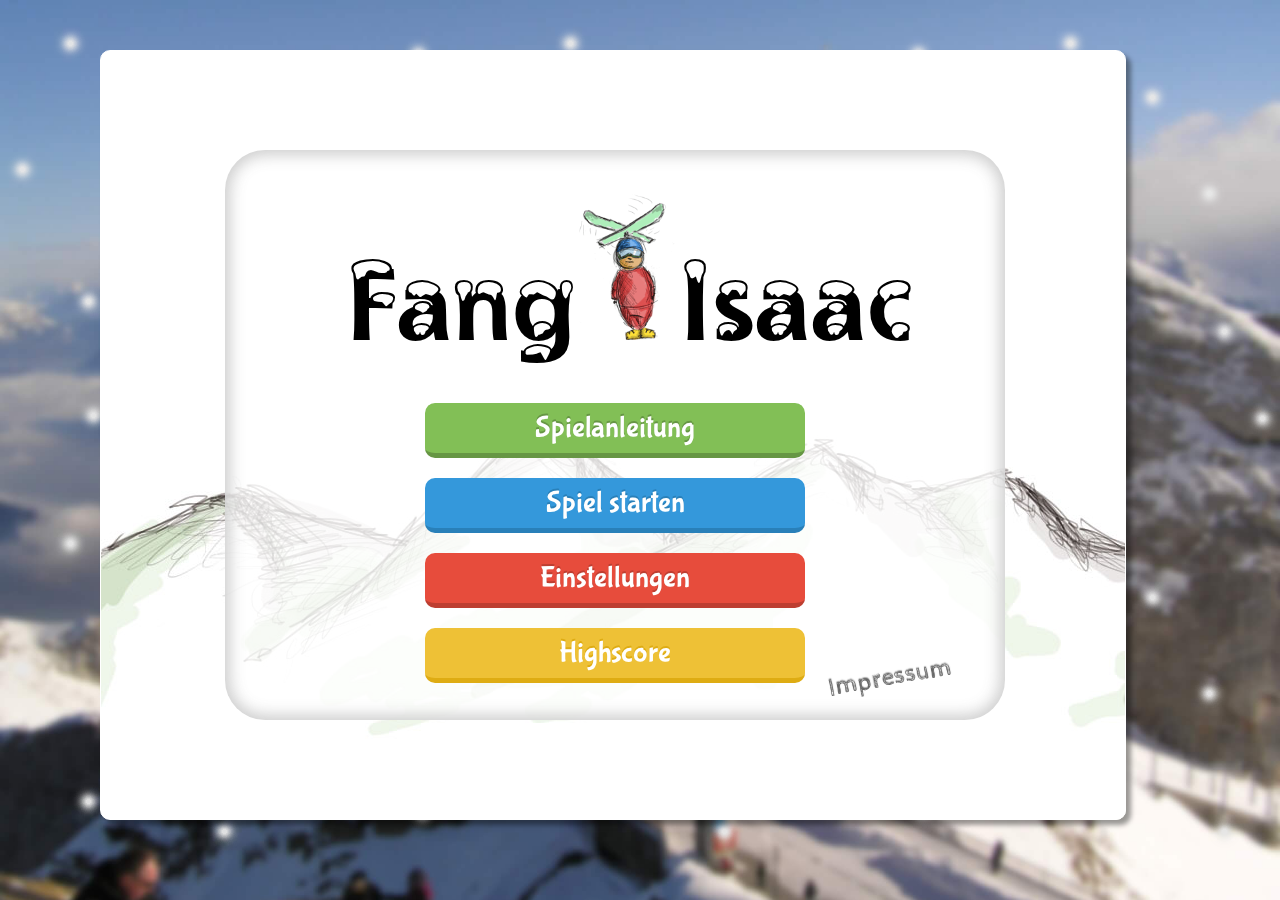
==== commit 5983b028: "Kommentare, Überschriften, CSS geändert" ====
--- a/index.html
+++ b/index.html
@@ -1,18 +1,36 @@
 
 <!--  Quellenangabe:
 
-    Bilder Highscore:   http://de.all-free-download.com/frei-vektoren/vektoren-misc/medaillen_medaille_troph%C3%A4e_vektor_152875.html  Freie Lizenz!
-    Hintergrundbild:    http://de.wikipedia.org/wiki/Pilatus_(Berg)#/media/File:Gipfel_und_Bergstation_Pilatus.JPG                      Freie Lizenz!
-    Grafiketn Isaac:    http://www.cookis.at/                                                                                           Genehmigung zur internen Nutzung. Keine gewerbliche Nutzung!
-    Musik / Effekte:    http://www.cookis.at/                                                                                           Genehmigung zur internen Nutzung. Keine gewerbliche Nutzung!
-
-Schriftart: http://www.myfont.de/schriftarten/schnee/
+    Bilder Highscore:
+    http://de.all-free-download.com/frei-vektoren/vektoren-misc/medaillen_medaille_troph%C3%A4e_vektor_152875.html
+    Freie Lizenz!
+
+    Hintergrundbild:
+    http://de.wikipedia.org/wiki/Pilatus_(Berg)#/media/File:Gipfel_und_Bergstation_Pilatus.JPG
+    Freie Lizenz!
+
+    Grafiketn Isaac:
+    http://www.cookis.at/
+    Genehmigung zur internen Nutzung. Keine gewerbliche Nutzung!
+
+    Musik / Effekte:
+    http://www.cookis.at/
+    Genehmigung zur internen Nutzung. Keine gewerbliche Nutzung!
+
+    Schriftart: http://www.myfont.de/schriftarten/schnee/
 
 
 --->
 
 <html lang="en">
 <head>
+
+
+<!--************************************************************
+*
+*   Einbinden der Stylesheets
+*
+***********************************************************-*-->
 
 
   <link href='http://fonts.googleapis.com/css?family=Bubblegum+Sans' rel='stylesheet' type='text/css'>
@@ -29,6 +47,12 @@
 </head>
 <body>
     <div id="game_object">
+
+        <!--************************************************************
+        *
+        *   Einbinden Elemente für das Spiel
+        *
+        ***********************************************************-*-->
 
         <audio id="background_music" loop="loop" autoplay="autoplay">
             <source src="media/musik.mp3" type="audio/mp3">
@@ -58,6 +82,11 @@
         <div id="score">0</div>
         <div id="time"></div>
 
+        <!--************************************************************
+        *
+        *   Hauptmenü des Spieles
+        *
+        ***********************************************************-*-->
 
         <div id="menu" class="hidden">
             <div id="buttonsDiv">
@@ -83,37 +112,59 @@
                 <a href="#" class="action-button animate yellow" id="highscoreButton">Highscore</a>
 
         </div><!-- ENDE DIV Buttons -->
+
+        <!--************************************************************
+        *
+        *   Impressum Link Button neben dem Startmenü
+        *
+        ***********************************************************-*-->
+
             <div id="impressumButton">
             <a href="#" class="stempel" id="Impressum" class="hidden">Impressum</a >
             </div>
 
+        <!--************************************************************
+        *
+        *   DIV für die Inhalte für die Spielanleitung
+        *
+        ***********************************************************-*-->
+
         <div id="spielanleitungDiv"  class="hidden">
 
             <br>
 
             <p id="content">Ziel des Spiels ist es, so viele fliegende "Isaacs" wie möglich abzuschießen. <br><br>
 
-                Je mehr du davon in den vorgegebenen 30 Sekunden treffen, umso höher fällt Ihre Punktezahl aus. <br>
-                <br> Gesteuert wird das Zielkreuz mit der Maus  <br>
-                <br> <font color="blue">Linksklick</font> feuern Sie eine Ladung Schrot ab
-                <br> Die Taste <font color="blue">STRG</font>  läd neue Munition nach, aber Achtung
-                <br> Jedes Nachladen kostet dich <font color="red">viele Punkte!</font>
-                <br> Die Höhe der Punkte / Abzüge hängt von deinem gewähltem Level ab!
-                <br><br> Am Bildschirmrand sehen Sie verschiedene Anzeigen. <br>
+                Je mehr du davon in den vorgegebenen 40 Sekunden triffst, umso höher fällt deine Punktezahl aus. <br>
+                <br> Gesteuert wird das Zielkreuz mit deiner Maus  <br>
+                <br> <font color="blue">Linksklick</font> feuert eine Ladung Schrot ab
+                <br> Die Taste <font color="blue">STRG</font>  läd neue Munition nach, aber Achtung:
+                <br> Jedes Nachladen kostet dich <font color="red">Punkte!</font>
+                <br> Die Höhe der Punkte / Abzüge hängt von deinem gewählten Level ab!
+                <br><br> Am Bildschirmrand siehst du verschiedene Anzeigen: <br>
                 <br> Unten links wird die verbleibende Zeit für das Spiel angegeben
-                <br> Unten in der Mitte sehen Sie Ihren aktuellen Punktestand
-                <br> Unten rechts befindet sich die Anzeige der übrigen Patronen für Ihre Waffe.
+                <br> Unten in der Mitte siehst du deinen aktuellen Punktestand
+                <br> Unten rechts befindet sich die Anzeige der übrigen Patronen für deine Waffe.
             </p>
 
         <a href="#" class="action-button shadow animate green" id="zuruckAnleitungButton">Zurück</a>
 
         </div> <!-- ENDE DIV SPIELANLEITUNG -->
 
+        <!--************************************************************
+        *
+        *   DIV für die Inhalte für des Impressums
+        *
+        ***********************************************************-*-->
+
         <div id="impressumDiv"  class="hidden">
 
             <br>
-            <p id="content"> Dies Spiel wurde programmiert von:</p>
-            <br>
+            <p id="content">
+                Projekt Multimedia Skript März 2015 <br><br>
+                Dieses Spiel wurde programmiert von:
+
+            </p>
             <table>
                <tr>
                    <th><p id="content"> OFR Reichert</p></th>
@@ -121,8 +172,10 @@
                 </tr>
 
                 <tr>
-                    <td id="tdprofil"><img src="images/tobi.JPG" alt="OFR Reichert" height="300" align="center" class="profil"><br><br></td>
-                    <td id="tdprofil"><img src="images/martin.jpg" alt="OFR Rothe" height="300" align="center" class="profil"><br><br></td>
+                    <td id="tdprofil">
+                    <img src="images/tobi.JPG" alt="OFR Reichert" height="300" align="center" class="profilfotos"><br></td>
+                    <td id="tdprofil">
+                    <img src="images/martin.jpg" alt="OFR Rothe" height="300" align="center" class="profilfotos"><br></td>
                 </tr>
 
 
@@ -136,11 +189,18 @@
 
         </div> <!-- ENDE DIV impressumDIV -->
 
+        <!--************************************************************
+        *
+        *   DIV für die Abfrage, ob die Datenbank wirklich gelöscht werden soll
+        *   Dies kann über die Einstellungen gesteuert werden
+        *
+        ***********************************************************-*-->
+
         <div id="abfrageDiv" class="hidden">
 
             <br><br><br><br><br>
-            <p id="content"> Möchten Sie den Highscore wirklich löschen?</p>
-            <br>
+            <p id="punkte"> Möchten Sie den Highscore wirklich löschen?</p>
+            <br><br>
 
 
         <a href="#" class="action-button shadow animate green" id="abfrageJaButton">Ja</a>
@@ -148,13 +208,16 @@
 
         </div> <!-- ENDE DIV abfrageDIV -->
 
+        <!--************************************************************
+        *
+        *   DIV für die Inhalte des Highscore
+        *
+        ***********************************************************-*-->
+
         <div id="HighscoreDiv" class="hidden">
 
-            <p id="content">Highscore</p>
-            <br>
-            <br>
-            <br>
-            <br>
+            <p id="punkte">Highscore</p>
+            <br><br>
             <div id ="tabelle"></div>
             <br>
             <br>
@@ -163,15 +226,19 @@
 
         </div> <!-- ENDE DIV Highscore -->
 
+        <!--************************************************************
+        *
+        *   DIV für die Inhalte der Einstellungen
+        *
+        ***********************************************************-*-->
 
         <div id="spieleinestellungenDiv" class="hidden">
 
-            <p id="content">Einstellungen</p>
-            <br>
-            <br>
+            <p id="punkte">Einstellungen</p>
+            <br><br>
             <!-- Einstellen des Schwierigkeitsgrades           -->
 
-           <div class="spaceEmOut">
+           <div class="Einstellungen">
         <fieldset class="switch switch-three">
           <legend>
             Schwierigkeitsgrad
@@ -195,11 +262,11 @@
            <br>
            <br>
            <br>
-      <div class="spaceEmOut">
+      <div class="Einstellungen">
 
         <fieldset class="switch switch-two">
           <legend>
-            Musik
+            Hintergrundmusik
           </legend>
           <input id="yes" name="musik" type="radio" checked />
           <label for="yes">
@@ -217,10 +284,10 @@
            <br>
            <br>
 
-       <div class="spaceEmOut">
+       <div class="Einstellungen">
           <fieldset class="switch switch-two">
           <legend>
-            Soundeffekte
+            Spielsoundeffekte
           </legend>
 
           <input id="on" name="sound" type="radio" checked />
@@ -239,7 +306,7 @@
             <br>
            <br>
            <br>
-            <div class="spaceEmOut">
+            <div class="Einstellungen">
           <fieldset class="switch switch-two">
           <legend>
             Highscore leeren?
@@ -264,17 +331,26 @@
         </div> <!-- ENDE DIV EINSTELLUNGEN -->
         </div> <!-- ENDE DIV Menü -->
 
-
-
-        <!--  Menübutton der immer oben links im Spiel erscheint, wenn das Spiel läuft
-        um jederzeit ins Menü zu kommen
-        -->
+        <!--************************************************************
+        *
+        *   Menübutton der immer oben links im Spiel erscheint, wenn das Spiel läuft
+        *   um jederzeit ins Menü zu kommen
+        *
+        ***********************************************************-*-->
+
+
 
         <div id="onlymenubuttondiv">
             <a href="#" class="animate red menubutton" id="onlymenu">Menü</a>
 
         </div> <!-- ENDE DIV ONLYMENÜBUTTON -->
 
+        <!--************************************************************
+        *
+        *   Div für die Inhalte der Pausemeldung
+        *
+        ***********************************************************-*-->
+
         <div id="pauseDiv"  class="postionHighscoreAbfrage hidden">
 
             <br>
@@ -282,7 +358,7 @@
             <br>
             <br>
 
-            <p id="content"> Spiel wurde pausiert! </p>
+            <p id="punkte"> Spiel wurde pausiert! </p>
 
             <br>
             <br>
--- a/styles/styleProject1024.css
+++ b/styles/styleProject1024.css
@@ -1,37 +1,70 @@
-#game{
+***************************************************************/
+/**************************************************************
+*
+*   Darstellung des Spiels ohne zusätzlichem Rand für die Darstellung
+*   bei 1024 Pixel Bildschirmbreite
+*   sowie angepasster Elemente, welche über dem Canvas Element liegen
+*
+***************************************************************/
+***************************************************************/
 
-        left: 0px !important;
-        top: 0px !important;
-         }
 
-#menu {
-        left: 0px !important;
-        top: 100px !important;
-}
+/**************************************************************
+*
+*   Änderung Darstellung des Game Elementes
+*
+***************************************************************/
+    #game{
 
-#time {
-    margin: 700px 0 0 70px !important;
-}
+            left: 0px !important;
+            top: 0px !important;
+    }
 
-#score {
+/**************************************************************
+*
+*   Änderung Darstellung des Menü Elementes
+*
+***************************************************************/
 
-  margin: 700px 0 0 500px !important;
-}
+    #menu {
+            left: 0px !important;
+            top: 100px !important;
+    }
 
-#kugel{
+/**************************************************************
+*
+*   Änderung Darstellung der Elemente im Spiel
+*
+***************************************************************/
+    #time {
+        margin: 700px 0 0 70px !important;
+    }
 
-    margin: 675px 0 0 770px !important;
-}
+    #score {
 
-#ammo {
-      margin: 695px 0 0 825px !important;
-}
+      margin: 700px 0 0 500px !important;
+    }
 
-.menubutton {
-    margin: 0px 10px 20px 190px !important;
-}
+    #kugel{
 
- .postionHighscoreAbfrage{
-        margin-left: 125px !important;
-        top: 75 !important;
-}
+        margin: 675px 0 0 770px !important;
+    }
+
+    #ammo {
+          margin: 695px 0 0 825px !important;
+    }
+
+/**************************************************************
+*
+*   Änderung Darstellung einzelner Menübuttons
+*
+***************************************************************/
+
+    .menubutton {
+        margin: 0px 10px 20px 190px !important;
+    }
+
+     .postionHighscoreAbfrage{
+            margin-left: 125px !important;
+            top: 75 !important;
+    }
--- a/styles/styleProjectZuKlein.css
+++ b/styles/styleProjectZuKlein.css
@@ -1,3 +1,7 @@
+
+
+
+
 #game_object {
 
     display: none;
@@ -7,17 +11,17 @@
 
     display: inline;
     position: absolute;
-     top: 50%;
-     left: 50%;
-     width: 500px;
-     height: 500px;
-     margin-left: -250px;
-     margin-top: -250px;
-     box-sizing: border-box;
-     background: #eee;
-     border: 4px solid white;
-     box-shadow: 0 0 1px rgba(0,0,0, .4);
-     opacity: 0.7;
+    top: 50%;
+    left: 50%;
+    width: 500px;
+    height: 500px;
+    margin-left: -250px;
+    margin-top: -250px;
+    box-sizing: border-box;
+    background: #eee;
+    border: 4px solid white;
+    box-shadow: 0 0 1px rgba(0,0,0, .4);
+    opacity: 0.7;
 }
 
 
--- a/styles/styleProjectNormal.css
+++ b/styles/styleProjectNormal.css
@@ -1,5 +1,23 @@
-@font-face { font-family: 'schnee';
-             src: url('../fonts/ChristmasSnow.ttf') format('truetype'); }
+/***************************************************************/
+/**************************************************************
+*
+*   Darstellung des Spiels mit zusätzlichem Rand für die Darstellung
+*   über 1024 Pixel Bildschirmbreite
+*
+***************************************************************/
+/***************************************************************/
+
+/**************************************************************
+*
+*   Importieren der Schriftart für das Logo " Fang Isaac "
+*
+***************************************************************/
+
+@font-face {
+    font-family: 'schnee';
+    src: url('../fonts/ChristmasSnow.ttf')
+    format('truetype');
+}
 
 
 html{
@@ -18,19 +36,27 @@
 *
 ***************************************************************/
 
-    animation: schnee 20s linear infinite;
-       /*-webkit-animation: schnee 20s linear infinite; */
+    /*animation: schnee 20s linear infinite;
+       -webkit-animation: schnee 20s linear infinite; */
 
 	padding: 10px;
     background:
 
         url('../images/schnee_hintergrund_1.png'),
-          /* url('../images/schnee_hintergrund_2.png'),
-          url('../images/schnee_hintergrund_3.png') */
+        /*
+            url('../images/schnee_hintergrund_2.png'),
+            url('../images/schnee_hintergrund_3.png')
+        */
           repeat-x left bottom;
 
 
 }
+
+/**************************************************************
+*
+*   KeyFrames für die Animation des Schneefalls
+*
+***************************************************************/
 
 @keyframes schnee{
         0%      {background-position:0px 0px,0px 0px,0px 0px;            }
@@ -55,7 +81,6 @@
         margin-left: 80px;
         left: 80px;
         font-size: 100px;
-/*        font-family: 'Cabin Sketch', cursive;*/
         font-family: 'schnee';
 
     }
@@ -111,7 +136,7 @@
 ***************************************************************/
 
     #zuruckAnleitungButton, #zuruckEinstellungenButton {
-        margin-top: 20px;
+        margin-top: 30px;
 
     }
 
@@ -489,7 +514,7 @@
         z-index:2;
     }
     .switch input:checked + label {
-        color:#f1831e;
+        color:#3498DB;
         moz-transition:all 0.4s ease-in 0s;
         o-transition:all 0.4s ease-in 0s;
         transition:all 0.4s ease-in 0s;
@@ -544,8 +569,7 @@
         left:83.26%;
     }
 
-
-    .spaceEmOut {
+    .Einstellungen {
         margin-bottom:15px;
     }
 
@@ -570,7 +594,7 @@
 
 /**************************************************************
 *
-*    CSS Klassen für die Darstellung des Highscores
+*    CSS Klassen für die Darstellung Eintragen in den Highscore
 *
 ***************************************************************/
 
@@ -822,12 +846,16 @@
 *    Style für die Bilder im Impressum
 *
 ***************************************************************/
-.   profil {
-
+    .profilfotos {
       -webkit-box-shadow: 0 15px 10px #777;
       -moz-box-shadow: 0 15px 10px #777;
       box-shadow: 0 15px 10px #777;
     }
+
+    #tdprofil {
+        text-align: center;
+    }
+
 
 
 /**************************************************************
@@ -851,6 +879,7 @@
         font-family: 'Bubblegum Sans', cursive;
         opacity: 0;
         transform: scale(1.5);
+
 
     }
 
@@ -898,10 +927,3 @@
     }
 
 
-
-
-
-
-#tdprofil {
-    text-align: center;
-}
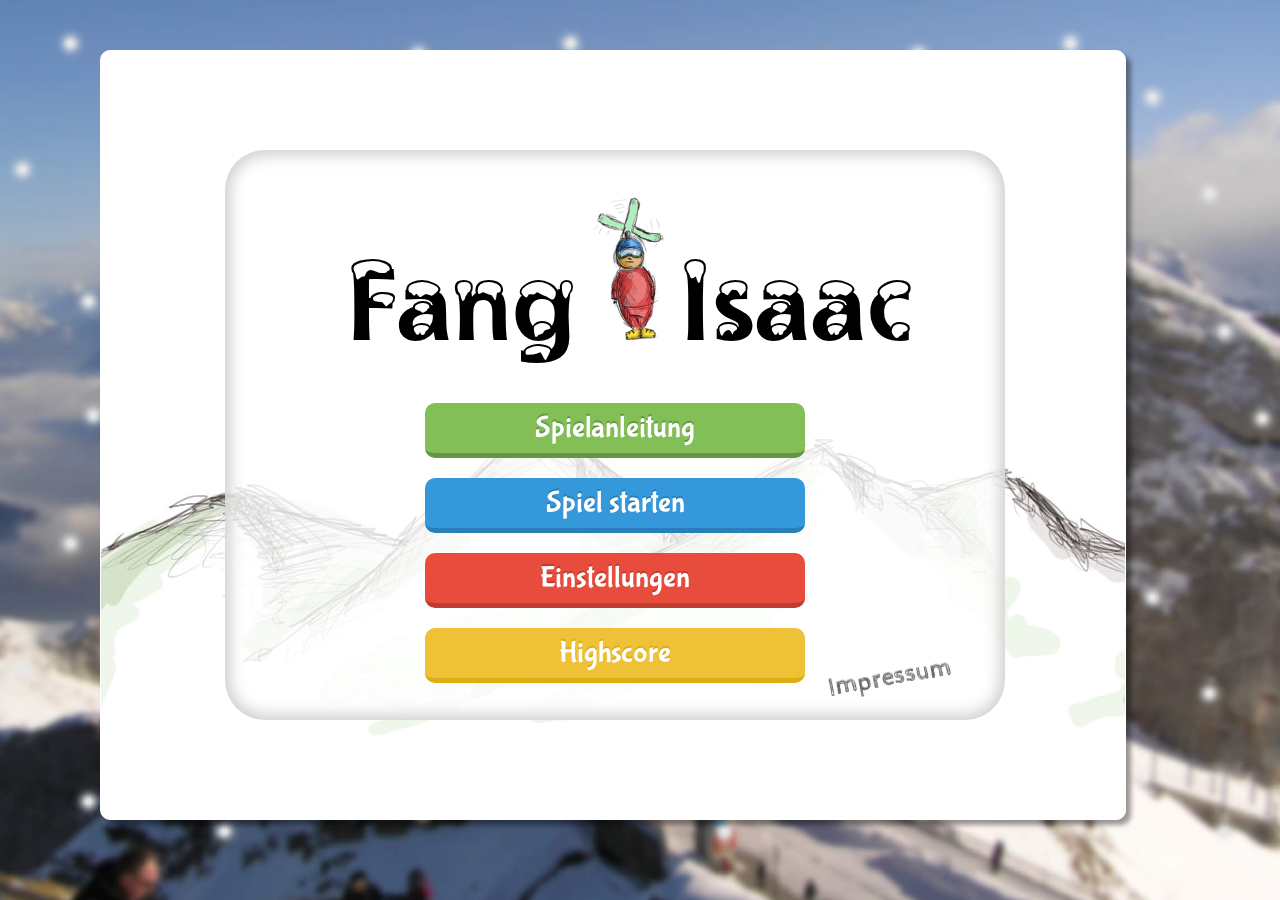
==== commit dab2bfd2: "BUUUGS!" ====
--- a/index.html
+++ b/index.html
@@ -199,7 +199,7 @@
         <div id="abfrageDiv" class="hidden">
 
             <br><br><br><br><br>
-            <p id="punkte"> Möchten Sie den Highscore wirklich löschen?</p>
+            <p id="ueberschrift"> Möchten Sie den Highscore wirklich löschen?</p>
             <br><br>
 
 
@@ -216,7 +216,7 @@
 
         <div id="HighscoreDiv" class="hidden">
 
-            <p id="punkte">Highscore</p>
+            <p id="ueberschrift">Highscore</p>
             <br><br>
             <div id ="tabelle"></div>
             <br>
@@ -234,7 +234,7 @@
 
         <div id="spieleinestellungenDiv" class="hidden">
 
-            <p id="punkte">Einstellungen</p>
+            <p id="ueberschrift">Einstellungen</p>
             <br><br>
             <!-- Einstellen des Schwierigkeitsgrades           -->
 
@@ -358,7 +358,7 @@
             <br>
             <br>
 
-            <p id="punkte"> Spiel wurde pausiert! </p>
+            <p id="ueberschrift"> Spiel wurde pausiert! </p>
 
             <br>
             <br>
@@ -370,7 +370,7 @@
 
         </div> <!-- ENDE DIV PAUSE -->
 
-        <div id="eintragenHighscoreDiv"  class="postionHighscoreAbfrage hidden"  >
+        <div id="eintragenHighscoreDiv"  class="postionHighscoreAbfrage hidden">
           <p id="punkte"></p>
           <p id="content">Trage deinen Namen ein und klicke auf Absenden! <br> <br>Danach bekommst du den Highscore angezeigt und kannst schauen, ob du es in den Highscore geschafft hast! </p>
         <div id="form-div" >
--- a/styles/styleProjectNormal.css
+++ b/styles/styleProjectNormal.css
@@ -927,3 +927,28 @@
     }
 
 
+
+#ueberschrift {
+
+/**************************************************************
+*
+*    Darstellung der Überschriften
+*
+***************************************************************/
+
+      color: red;
+      font-family: 'Bubblegum Sans', cursive;
+      font-size: 50px;
+      text-shadow: 0 1px 0 #ccc,
+                   0 2px 0 #c9c9c9,
+                   0 3px 0 #bbb,
+                   0 4px 0 #b9b9b9,
+                   0 5px 0 #aaa,
+                   0 6px 1px rgba(0,0,0,.1),
+                   0 0 5px rgba(0,0,0,.1),
+                   0 1px 3px rgba(0,0,0,.3),
+                   0 3px 5px rgba(0,0,0,.2),
+                   0 5px 10px rgba(0,0,0,.25),
+                   0 10px 10px rgba(0,0,0,.2),
+                   0 20px 20px rgba(0,0,0,.15);
+}
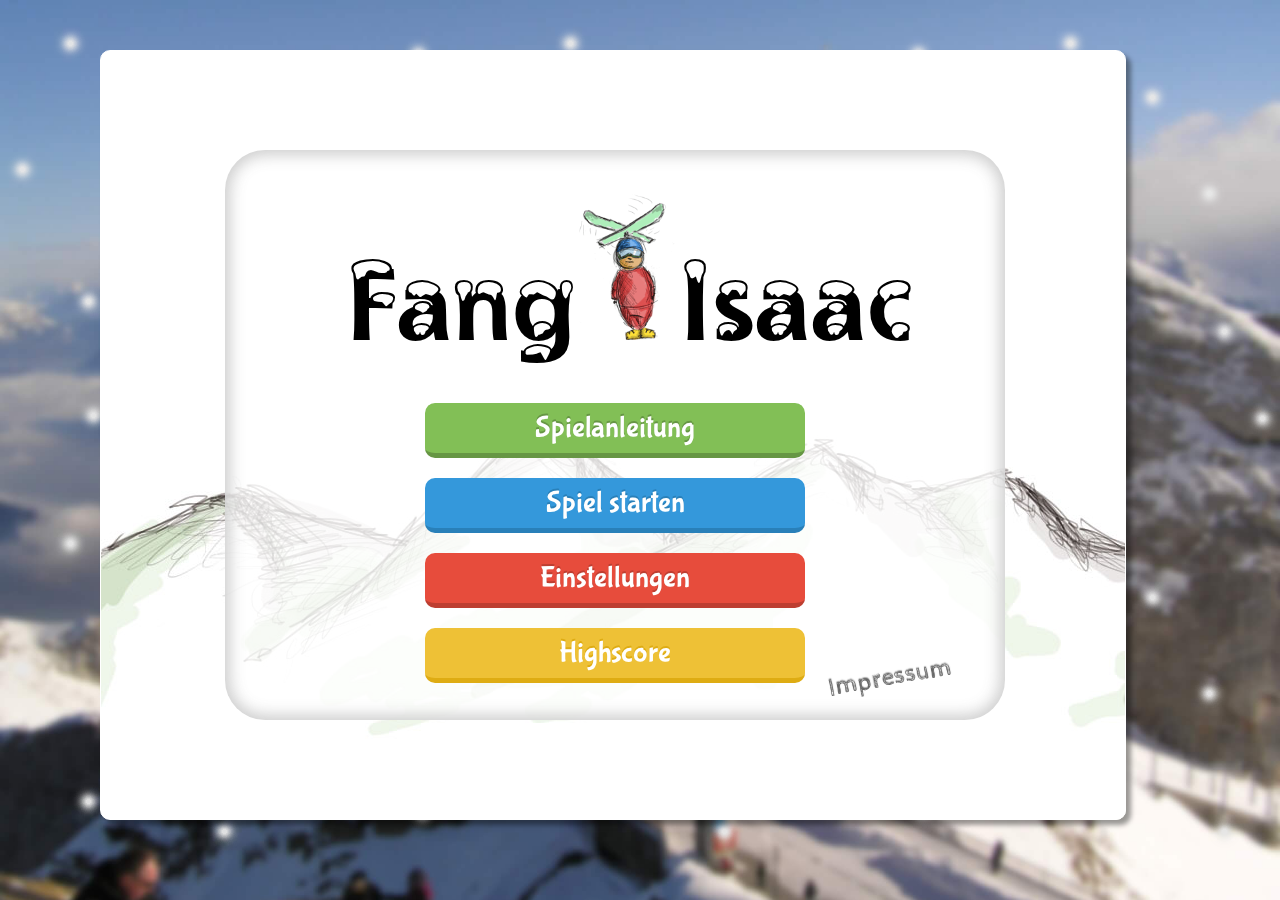
==== commit 06cc56da: "Ladebalken für Datenbank" ====
--- a/index.html
+++ b/index.html
@@ -137,7 +137,8 @@
 
                 Je mehr du davon in den vorgegebenen 40 Sekunden triffst, umso höher fällt deine Punktezahl aus. <br>
                 <br> Gesteuert wird das Zielkreuz mit deiner Maus  <br>
-                <br> <font color="blue">Linksklick</font> feuert eine Ladung Schrot ab
+                <br> <font color="blue">LINKSKLICK</font> feuert eine Ladung Schrot ab
+                <br> Mit der <font color="blue">LEERTASTE</font> pausierst du das Spiel
                 <br> Die Taste <font color="blue">STRG</font>  läd neue Munition nach, aber Achtung:
                 <br> Jedes Nachladen kostet dich <font color="red">Punkte!</font>
                 <br> Die Höhe der Punkte / Abzüge hängt von deinem gewählten Level ab!
@@ -217,8 +218,12 @@
         <div id="HighscoreDiv" class="hidden">
 
             <p id="ueberschrift">Highscore</p>
-            <br><br>
-            <div id ="tabelle"></div>
+
+            <br> <br>
+
+            <div id ="tabelle">
+
+            </div>
             <br>
             <br>
 
--- a/styles/styleProjectNormal.css
+++ b/styles/styleProjectNormal.css
@@ -136,6 +136,11 @@
 ***************************************************************/
 
     #zuruckAnleitungButton, #zuruckEinstellungenButton {
+        margin-top: 8px;
+
+    }
+
+    #zuruckEinstellungenButton {
         margin-top: 30px;
 
     }
@@ -756,6 +761,15 @@
         top: 170px;
     }
 
+    #load{
+        -webkit-animation: drehen 3s linear infinite;
+    }
+
+    @-webkit-keyframes drehen{
+        100% {-webkit-transform: rotate(360deg); }
+    }
+
+
 /**************************************************************
 *
 *    Darstellung der erreichten Punkte nach einem Spiel
